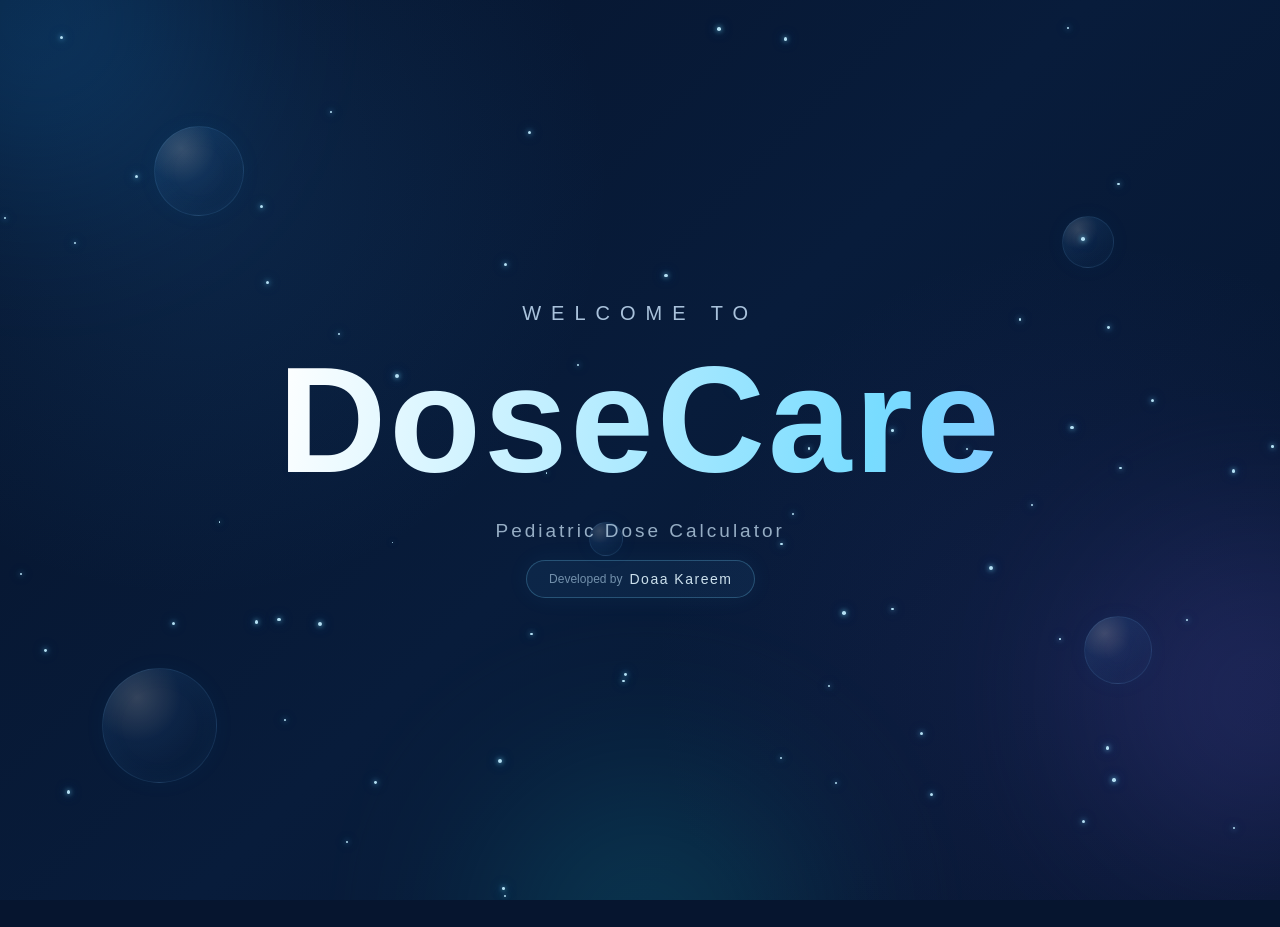
==== index.html @ b02b3890 "Update index.html" ====
<!DOCTYPE html>
<html lang="en">

<head>

    <meta charset="UTF-8">

    <meta
        name="viewport"
        content="width=device-width, initial-scale=1.0"
    >

    <title>DoseCare</title>

    <link
        rel="stylesheet"
        href="style.css"
    >

</head>


<body>


    <!-- =================================
         ANIMATED BACKGROUND
    ================================= -->

    <div class="background">

        <div class="glow glow-one"></div>
        <div class="glow glow-two"></div>
        <div class="glow glow-three"></div>

        <div class="bubble bubble-one"></div>
        <div class="bubble bubble-two"></div>
        <div class="bubble bubble-three"></div>
        <div class="bubble bubble-four"></div>
        <div class="bubble bubble-five"></div>

        <div id="particles"></div>

    </div>



    <!-- =================================
         WELCOME SCREEN
    ================================= -->

    <section
        id="welcome-screen"
        class="welcome-screen"
    >

        <div class="welcome-content">

            <span class="welcome-label">
                WELCOME TO
            </span>


            <h1 class="welcome-logo">
                Dose<span>Care</span>
            </h1>


            <p class="welcome-description">
                Pediatric Dose Calculator
            </p>


            <div class="developer-badge">

                <span class="developer-label">
                    Developed by
                </span>

                <strong>
                    Doaa Kareem
                </strong>

            </div>

        </div>

    </section>



    <!-- =================================
         MAIN APPLICATION
    ================================= -->

    <main
        id="home-screen"
        class="home-screen"
    >


        <!-- =================================
             TOP BAR
        ================================= -->

        <header class="top-bar">


            <!-- LOGO -->

            <div class="top-logo">

                <div class="mini-logo">
                    +
                </div>

                <span>
                    Dose<span>Care</span>
                </span>

            </div>



            <!-- USER AREA -->

            <div class="user-area">


                <div class="user-name">

                    <small>
                        Welcome
                    </small>

                    <strong id="user-name">
                        User
                    </strong>

                </div>



                <div class="profile">

                    <span id="profile-initials">
                        U
                    </span>

                </div>



                <!-- MENU BUTTON -->

                <button
                    id="menu-button"
                    class="menu-button"
                    type="button"
                    aria-label="Open menu"
                >

                    <span></span>
                    <span></span>
                    <span></span>

                </button>


            </div>

        </header>



        <!-- =================================
             MENU OVERLAY
        ================================= -->

        <div
            id="menu-overlay"
            class="menu-overlay"
        ></div>



        <!-- =================================
             SIDE MENU
        ================================= -->

        <aside
            id="side-menu"
            class="side-menu"
        >


            <!-- MENU HEADER -->

            <div class="menu-header">

                <div>

                    <small>
                        DOSECARE
                    </small>

                    <h2>
                        Menu
                    </h2>

                </div>


                <button
                    id="close-menu"
                    class="close-menu"
                    type="button"
                    aria-label="Close menu"
                >
                    ×
                </button>

            </div>



            <!-- MENU ITEMS -->

            <nav class="menu-list">


                <!-- HOME -->

                <button
                    class="menu-item active"
                    id="home-menu-button"
                    type="button"
                >

                    <span class="menu-icon">
                        ⌂
                    </span>

                    <span>
                        Home
                    </span>

                </button>



                <!-- DOSE CALCULATOR -->

                <button
                    class="menu-item"
                    id="calculator-menu-button"
                    type="button"
                >

                    <span class="menu-icon">
                        ✚
                    </span>

                    <span>
                        Dose Calculator
                    </span>

                </button>



                <!-- MEDICINES -->

                <button
                    class="menu-item"
                    id="medicines-menu-button"
                    type="button"
                >

                    <span class="menu-icon">
                        ◈
                    </span>

                    <span>
                        Medicines
                    </span>

                </button>



                <!-- FAVORITES -->

                <button
                    class="menu-item"
                    id="favorites-menu-button"
                    type="button"
                >

                    <span class="menu-icon">
                        ★
                    </span>

                    <span>
                        Favorites
                    </span>

                </button>



                <!-- HISTORY -->

                <button
                    class="menu-item"
                    id="history-menu-button"
                    type="button"
                >

                    <span class="menu-icon">
                        ◷
                    </span>

                    <span>
                        History
                    </span>

                </button>



                <!-- ASK / HELP -->

                <button
                    class="menu-item"
                    id="help-menu-button"
                    type="button"
                >

                    <span class="menu-icon">
                        ?
                    </span>

                    <span>
                        Ask / Help
                    </span>

                </button>



                <!-- REFERENCES -->

                <button
                    class="menu-item"
                    id="references-menu-button"
                    type="button"
                >

                    <span class="menu-icon">
                        ▤
                    </span>

                    <span>
                        References
                    </span>

                </button>



                <!-- SETTINGS -->

                <button
                    class="menu-item"
                    id="settings-menu-button"
                    type="button"
                >

                    <span class="menu-icon">
                        ⚙
                    </span>

                    <span>
                        Settings
                    </span>

                </button>


            </nav>



            <!-- =================================
                 APPEARANCE
            ================================= -->

            <div class="menu-bottom">

                <button
                    class="appearance-button"
                    id="appearance-button"
                    type="button"
                >

                    <span>
                        ☾
                    </span>

                    <span>
                        Dark Mode
                    </span>

                    <span class="toggle active">

                        <span></span>

                    </span>

                </button>

            </div>


        </aside>



        <!-- =================================
             DASHBOARD
        ================================= -->

        <section class="dashboard">


            <!-- =================================
                 DASHBOARD HEADING
            ================================= -->

            <div class="dashboard-heading">

                <span>
                    PEDIATRIC CARE
                </span>


                <h1>
                    Safe dosing starts
                    with accurate information.
                </h1>


                <p>
                    Calculate pediatric medication doses
                    using age, weight, and medicine
                    concentration.
                </p>

            </div>



            <!-- =================================
                 MAIN CALCULATOR CARD
            ================================= -->

            <div class="hero-card">


                <div class="hero-content">


                    <span class="hero-label">
                        DOSE CALCULATOR
                    </span>


                    <h2>
                        Calculate a pediatric dose
                        with confidence.
                    </h2>


                    <p>
                        Enter the child's information
                        and select the medicine to
                        calculate the appropriate dose.
                    </p>


                    <button
                        class="primary-button"
                        id="start-calculator"
                        type="button"
                    >

                        Start Dose Calculator

                        <span>
                            →
                        </span>

                    </button>


                </div>



                <div class="hero-symbol">
                    +
                </div>


            </div>



            <!-- =================================
                 QUICK ACCESS
            ================================= -->

            <div class="quick-grid">


                <!-- DOSE CALCULATOR -->

                <button
                    class="quick-card"
                    id="quick-calculator"
                    type="button"
                >

                    <div class="quick-icon">
                        ✚
                    </div>


                    <h3>
                        Dose Calculator
                    </h3>


                    <p>
                        Calculate pediatric doses
                        quickly and safely.
                    </p>

                </button>



                <!-- MEDICINES -->

                <button
                    class="quick-card"
                    id="quick-medicines"
                    type="button"
                >

                    <div class="quick-icon">
                        ◈
                    </div>


                    <h3>
                        Medicines
                    </h3>


                    <p>
                        Browse medicines,
                        concentrations and information.
                    </p>

                </button>



                <!-- HISTORY -->

                <button
                    class="quick-card"
                    id="quick-history"
                    type="button"
                >

                    <div class="quick-icon">
                        ◷
                    </div>


                    <h3>
                        Recent History
                    </h3>


                    <p>
                        Review your previous
                        calculations.
                    </p>

                </button>


            </div>


        </section>


    </main>



    <!-- =================================
         MAIN SCRIPT
    ================================= -->

    <script src="script.js"></script>


</body>

</html>
---- style.css ----
/* =========================================
   DoseCare
   Global Styles
========================================= */


* {
    margin: 0;
    padding: 0;
    box-sizing: border-box;
}


html,
body {
    width: 100%;
    min-height: 100%;
}


body {

    min-height: 100vh;

    overflow-x: hidden;

    font-family:
        "Segoe UI",
        Arial,
        sans-serif;

    color: #ffffff;

    background: #06152f;

}


/* =========================================
   ANIMATED BACKGROUND
========================================= */


.background {

    position: fixed;

    inset: 0;

    width: 100%;
    height: 100%;

    overflow: hidden;

    z-index: -1;

    background:

        radial-gradient(
            circle at 15% 20%,
            rgba(38, 119, 190, 0.16),
            transparent 32%
        ),

        radial-gradient(
            circle at 85% 75%,
            rgba(83, 71, 175, 0.12),
            transparent 34%
        ),

        linear-gradient(
            135deg,
            #06142c 0%,
            #081c3b 50%,
            #06152f 100%
        );

}


/* =========================================
   SOFT GLOWS
========================================= */


.glow {

    position: absolute;

    width: 320px;
    height: 320px;

    border-radius: 50%;

    filter: blur(90px);

    opacity: 0.22;

    pointer-events: none;

    animation:
        glowMove 16s ease-in-out infinite alternate;

}


.glow-one {

    top: -140px;
    left: -120px;

    background: #1686d9;

}


.glow-two {

    right: -140px;
    bottom: 5%;

    background: #6254c7;

    animation-delay: -5s;

}


.glow-three {

    left: 38%;
    bottom: -190px;

    background: #159eac;

    animation-delay: -9s;

}


@keyframes glowMove {

    0% {

        transform:
            translate3d(0, 0, 0)
            scale(1);

    }

    50% {

        transform:
            translate3d(35px, -25px, 0)
            scale(1.06);

    }

    100% {

        transform:
            translate3d(-25px, 30px, 0)
            scale(0.96);

    }

}


/* =========================================
   BUBBLES
========================================= */


.bubble {

    position: absolute;

    border-radius: 50%;

    pointer-events: none;

    background:

        radial-gradient(
            circle at 30% 25%,
            rgba(255,255,255,0.18),
            rgba(76,156,238,0.08) 38%,
            rgba(76,156,238,0.015) 72%
        );

    border:
        1px solid
        rgba(112,191,255,0.13);

    box-shadow:

        inset 0 0 25px
        rgba(92,186,255,0.06),

        0 0 25px
        rgba(54,143,220,0.04);

    animation:
        bubbleFloat 14s ease-in-out infinite;

}


.bubble-one {

    width: 90px;
    height: 90px;

    top: 14%;
    left: 12%;

}


.bubble-two {

    width: 52px;
    height: 52px;

    top: 24%;
    right: 13%;

    animation-delay: -3s;

}


.bubble-three {

    width: 115px;
    height: 115px;

    bottom: 13%;
    left: 8%;

    animation-delay: -6s;

}


.bubble-four {

    width: 68px;
    height: 68px;

    right: 10%;
    bottom: 24%;

    animation-delay: -9s;

}


.bubble-five {

    width: 34px;
    height: 34px;

    top: 58%;
    left: 46%;

    animation-delay: -12s;

}


@keyframes bubbleFloat {

    0% {

        transform:
            translate3d(0,0,0);

    }

    50% {

        transform:
            translate3d(16px,-22px,0);

    }

    100% {

        transform:
            translate3d(-10px,14px,0);

    }

}

/* =========================================
   STARS / PARTICLES
========================================= */

#particles {

    position: absolute;

    inset: 0;

    width: 100%;
    height: 100%;

    pointer-events: none;

    overflow: hidden;

    z-index: 2;

}


.particle {

    position: absolute;

    display: block;

    border-radius: 50%;

    background: rgba(190, 235, 255, 0.95);

    box-shadow:

        0 0 5px
        rgba(120, 220, 255, 0.95),

        0 0 12px
        rgba(80, 190, 255, 0.65),

        0 0 20px
        rgba(80, 170, 255, 0.25);

    animation:

        starFloat linear infinite,

        starTwinkle ease-in-out infinite alternate;

}


@keyframes starFloat {

    0% {

        transform:
            translate3d(0, 15px, 0);

    }

    50% {

        transform:
            translate3d(8px, -18px, 0);

    }

    100% {

        transform:
            translate3d(-6px, -40px, 0);

    }

}


@keyframes starTwinkle {

    0% {

        opacity: 0.15;

        transform:
            scale(0.65);

    }

    50% {

        opacity: 0.75;

        transform:
            scale(1);

    }

    100% {

        opacity: 1;

        transform:
            scale(1.25);

    }

}

/* =========================================
   WELCOME SCREEN
========================================= */


.welcome-screen {

    position: fixed;

    inset: 0;

    z-index: 100;

    display: flex;

    align-items: center;

    justify-content: center;

    text-align: center;

    transition:

        opacity 1s ease,

        visibility 1s ease;

}


.welcome-screen.hide {

    opacity: 0;

    visibility: hidden;

    pointer-events: none;

}


.welcome-content {

    display: flex;

    flex-direction: column;

    align-items: center;

    animation:
        welcomeAppear 2s ease forwards;

}


.welcome-label {

    font-size: 20px;

    letter-spacing: 10px;

    color:
        rgba(205,230,255,0.82);

}


.welcome-logo {

    margin-top: 20px;

    font-size:
        clamp(70px,13vw,150px);

    line-height: 1;

    letter-spacing: 3px;

    background:

        linear-gradient(
            100deg,
            #ffffff,
            #78dcff,
            #9c91ff,
            #ffffff
        );

    background-size: 250% auto;

    -webkit-background-clip: text;

    background-clip: text;

    color: transparent;

    animation:
        logoGradient 7s linear infinite;

}


.welcome-logo span {
    color: transparent;
}


.welcome-description {

    margin-top: 25px;

    font-size: 19px;

    letter-spacing: 3px;

    color:
        rgba(205,230,250,0.72);

}


.enter-button {

    margin-top: 45px;

    padding:
        15px 28px;

    border-radius: 40px;

    border:
        1px solid
        rgba(120,215,255,0.32);

    background:
        rgba(50,145,220,0.12);

    color: white;

    font-size: 15px;

    cursor: pointer;

    backdrop-filter:
        blur(12px);

    transition: 0.35s ease;

}


.enter-button span {

    margin-left: 10px;

}


.enter-button:hover {

    transform:
        translateY(-3px);

    background:
        rgba(70,170,240,0.22);

    box-shadow:
        0 0 30px
        rgba(60,180,255,0.16);

}


@keyframes welcomeAppear {

    from {

        opacity: 0;

        transform:
            translateY(20px)
            scale(0.97);

    }

    to {

        opacity: 1;

        transform:
            translateY(0)
            scale(1);

    }

}


@keyframes logoGradient {

    from {
        background-position: 0% center;
    }

    to {
        background-position: 250% center;
    }

}


/* =========================================
   HOME
========================================= */


.home-screen {

    min-height: 100vh;

    padding: 25px;

    opacity: 0;

    visibility: hidden;

    transform:
        translateY(15px);

    transition:

        opacity 1s ease,

        visibility 1s ease,

        transform 1s ease;

}


.home-screen.show {

    opacity: 1;

    visibility: visible;

    transform:
        translateY(0);

}


/* =========================================
   TOP BAR
========================================= */


.top-bar {

    width: 100%;

    display: flex;

    align-items: center;

    justify-content: space-between;

    padding:
        8px 5px 30px;

}


.top-logo {

    display: flex;

    align-items: center;

    gap: 12px;

    font-size: 25px;

    font-weight: 600;

}


.top-logo > span > span {

    color: #68d9ff;

}


.mini-logo {

    width: 42px;
    height: 42px;

    display: flex;

    align-items: center;

    justify-content: center;

    border-radius: 13px;

    color: #75ddff;

    font-size: 25px;

    background:
        rgba(60,160,230,0.12);

    border:
        1px solid
        rgba(120,220,255,0.2);

}


.user-area {

    display: flex;

    align-items: center;

    gap: 14px;

}


.user-name {

    display: flex;

    flex-direction: column;

    text-align: right;

}


.user-name small {

    font-size: 11px;

    color:
        rgba(210,230,250,0.55);

}


.user-name strong {

    margin-top: 3px;

    font-size: 14px;

}


.profile {

    width: 46px;
    height: 46px;

    display: flex;

    align-items: center;

    justify-content: center;

    border-radius: 50%;

    background:
        rgba(70,160,240,0.16);

    border:
        1px solid
        rgba(120,220,255,0.25);

    font-weight: 600;

}


/* =========================================
   MENU BUTTON
========================================= */


.menu-button {

    width: 46px;
    height: 46px;

    display: flex;

    flex-direction: column;

    align-items: center;

    justify-content: center;

    gap: 5px;

    border: none;

    border-radius: 14px;

    background:
        rgba(255,255,255,0.055);

    border:
        1px solid
        rgba(140,210,255,0.13);

    cursor: pointer;

    transition: 0.3s ease;

}


.menu-button span {

    width: 19px;
    height: 2px;

    border-radius: 10px;

    background:
        rgba(230,245,255,0.9);

}


.menu-button:hover {

    background:
        rgba(80,170,240,0.13);

    transform:
        translateY(-2px);

}


/* =========================================
   MENU OVERLAY
========================================= */


.menu-overlay {

    position: fixed;

    inset: 0;

    z-index: 40;

    background:
        rgba(0,10,25,0.38);

    backdrop-filter:
        blur(3px);

    opacity: 0;

    visibility: hidden;

    transition:
        0.35s ease;

}


.menu-overlay.open {

    opacity: 1;

    visibility: visible;

}


/* =========================================
   SIDE MENU
========================================= */


.side-menu {

    position: fixed;

    top: 20px;

    right: 20px;

    z-index: 50;

    width: 310px;

    max-height:
        calc(100vh - 40px);

    overflow-y: auto;

    padding: 25px;

    border-radius: 27px;

    background:
        rgba(8,25,55,0.88);

    border:
        1px solid
        rgba(130,205,255,0.18);

    backdrop-filter:
        blur(25px);

    box-shadow:
        0 25px 70px
        rgba(0,0,0,0.35);

    transform:
        translateX(30px)
        scale(0.97);

    opacity: 0;

    visibility: hidden;

    transition:
        0.4s ease;

}


.side-menu.open {

    transform:
        translateX(0)
        scale(1);

    opacity: 1;

    visibility: visible;

}


/* =========================================
   MENU HEADER
========================================= */


.menu-header {

    display: flex;

    align-items: flex-start;

    justify-content: space-between;

    padding-bottom: 20px;

    border-bottom:
        1px solid
        rgba(150,210,255,0.09);

}


.menu-header small {

    color: #70d9ff;

    font-size: 10px;

    letter-spacing: 3px;

}


.menu-header h2 {

    margin-top: 6px;

    font-size: 25px;

}


.close-menu {

    width: 36px;
    height: 36px;

    border: none;

    border-radius: 11px;

    background:
        rgba(255,255,255,0.05);

    color: white;

    font-size: 25px;

    cursor: pointer;

}


/* =========================================
   MENU ITEMS
========================================= */


.menu-list {

    display: flex;

    flex-direction: column;

    gap: 7px;

    margin-top: 20px;

}


.menu-item {

    width: 100%;

    display: flex;

    align-items: center;

    gap: 14px;

    padding:
        13px 14px;

    border: 1px solid transparent;

    border-radius: 14px;

    background: transparent;

    color:
        rgba(225,240,255,0.78);

    text-align: left;

    font-size: 14px;

    cursor: pointer;

    transition:
        0.25s ease;

}


.menu-item:hover,
.menu-item.active {

    color: white;

    background:
        rgba(65,165,235,0.12);

    border-color:
        rgba(100,205,255,0.12);

    transform:
        translateX(-3px);

}


.menu-icon {

    width: 28px;
    height: 28px;

    display: flex;

    align-items: center;

    justify-content: center;

    border-radius: 9px;

    color: #75dcff;

    background:
        rgba(80,170,240,0.08);

}


/* =========================================
   MENU BOTTOM
========================================= */


.menu-bottom {

    margin-top: 20px;

    padding-top: 20px;

    border-top:
        1px solid
        rgba(150,210,255,0.09);

}


.appearance-button {

    width: 100%;

    display: flex;

    align-items: center;

    gap: 12px;

    padding: 13px;

    border: none;

    border-radius: 14px;

    background:
        rgba(255,255,255,0.045);

    color:
        rgba(230,242,255,0.82);

    cursor: pointer;

}


.toggle {

    width: 36px;
    height: 20px;

    margin-left: auto;

    padding: 3px;

    border-radius: 20px;

    background:
        rgba(80,170,240,0.35);

}


.toggle span {

    display: block;

    width: 14px;
    height: 14px;

    border-radius: 50%;

    margin-left: 15px;

    background: white;

}


/* =========================================
   DASHBOARD
========================================= */


.dashboard {

    width: 100%;

    max-width: 1250px;

    margin:
        25px auto 0;

}


.dashboard-heading {

    max-width: 850px;

    margin-bottom: 28px;

}


.dashboard-heading > span {

    font-size: 11px;

    letter-spacing: 4px;

    color: #6ed9ff;

}


.dashboard-heading h1 {

    margin-top: 10px;

    font-size:
        clamp(32px,5vw,58px);

    line-height: 1.08;

}


.dashboard-heading p {

    max-width: 650px;

    margin-top: 18px;

    color:
        rgba(215,233,250,0.62);

    line-height: 1.7;

}


/* =========================================
   HERO CARD
========================================= */


.hero-card {

    min-height: 270px;

    display: flex;

    align-items: center;

    justify-content: space-between;

    padding: 42px;

    border-radius: 30px;

    overflow: hidden;

    position: relative;

    background:
        linear-gradient(
            135deg,
            rgba(47,140,210,0.16),
            rgba(80,70,170,0.10)
        );

    border:
        1px solid
        rgba(140,215,255,0.17);

    backdrop-filter:
        blur(18px);

}


.hero-label {

    font-size: 11px;

    letter-spacing: 3px;

    color: #75d9ff;

}


.hero-card h2 {

    max-width: 700px;

    margin-top: 13px;

    font-size:
        clamp(27px,4vw,45px);

    line-height: 1.15;

}


.hero-card p {

    max-width: 650px;

    margin-top: 17px;

    color:
        rgba(220,237,250,0.66);

    line-height: 1.7;

}


.hero-symbol {

    width: 135px;
    height: 135px;

    flex-shrink: 0;

    display: flex;

    align-items: center;

    justify-content: center;

    border-radius: 50%;

    font-size: 75px;

    color: #7bdfff;

    background:
        rgba(80,170,240,0.07);

    border:
        1px solid
        rgba(120,220,255,0.2);

    box-shadow:
        0 0 50px
        rgba(60,190,255,0.08);

}


/* =========================================
   PRIMARY BUTTON
========================================= */


.primary-button {

    margin-top: 23px;

    padding:
        14px 22px;

    border: none;

    border-radius: 14px;

    background:
        linear-gradient(
            135deg,
            #279bd5,
            #4d75d8
        );

    color: white;

    font-size: 14px;

    cursor: pointer;

    transition: 0.3s ease;

}


.primary-button span {

    margin-left: 8px;

}


.primary-button:hover {

    transform:
        translateY(-3px);

    box-shadow:
        0 12px 30px
        rgba(40,150,230,0.25);

}


/* =========================================
   QUICK CARDS
========================================= */


.quick-grid {

    display: grid;

    grid-template-columns:
        repeat(3,1fr);

    gap: 20px;

    margin-top: 20px;

}


.quick-card {

    padding: 27px;

    min-height: 175px;

    border-radius: 23px;

    background:
        rgba(255,255,255,0.045);

    border:
        1px solid
        rgba(150,210,255,0.12);

    backdrop-filter:
        blur(14px);

    transition:
        0.3s ease;

}


.quick-card:hover {

    transform:
        translateY(-6px);

    background:
        rgba(70,170,240,0.09);

}


.quick-icon {

    width: 44px;
    height: 44px;

    display: flex;

    align-items: center;

    justify-content: center;

    border-radius: 13px;

    margin-bottom: 18px;

    color: #78ddff;

    background:
        rgba(70,170,240,0.09);

    border:
        1px solid
        rgba(110,210,255,0.13);

}


.quick-card h3 {

    font-size: 19px;

}


.quick-card p {

    margin-top: 9px;

    color:
        rgba(220,235,255,0.58);

    line-height: 1.55;

    font-size: 13px;

}


/* =========================================
   MOBILE
========================================= */


@media (max-width: 700px) {

    .home-screen {

        padding: 16px;

    }


    .top-bar {

        padding-bottom: 25px;

    }


    .user-name {

        display: none;

    }


    .dashboard {

        margin-top: 15px;

    }


    .hero-card {

        padding: 27px;

    }


    .hero-symbol {

        display: none;

    }


    .quick-grid {

        grid-template-columns: 1fr;

    }


    .side-menu {

        top: 12px;

        right: 12px;

        left: 12px;

        width: auto;

        max-height:
            calc(100vh - 24px);

    }


    .welcome-label {

        font-size: 15px;

        letter-spacing: 6px;

    }


    .welcome-logo {

        font-size: 68px;

    }


    .welcome-description {

        font-size: 15px;

        letter-spacing: 2px;

    }

}


/* =========================================
   REDUCED MOTION
========================================= */


@media (prefers-reduced-motion: reduce) {

    .glow,
    .bubble,
    .particle {

        animation: none;

    }

}
.developer-badge {

    margin-top: 18px;

    padding: 10px 22px;

    display: flex;

    align-items: center;

    gap: 7px;

    border-radius: 30px;

    border: 1px solid
        rgba(120, 215, 255, 0.25);

    background:
        rgba(70, 160, 230, 0.08);

    backdrop-filter:
        blur(12px);

    box-shadow:
        0 0 25px
        rgba(60, 180, 255, 0.06);

    animation:
        developerGlow 4s ease-in-out infinite;

}


.developer-label {

    font-size: 12px;

    color:
        rgba(190, 220, 245, 0.58);

}


.developer-badge strong {

    font-size: 14px;

    letter-spacing: 1.5px;

    color:
        rgba(225, 245, 255, 0.9);

    font-weight: 500;

}


@keyframes developerGlow {

    0%,
    100% {

        box-shadow:
            0 0 20px
            rgba(60, 180, 255, 0.04);

        border-color:
            rgba(120, 215, 255, 0.20);

    }

    50% {

        box-shadow:
            0 0 30px
            rgba(60, 180, 255, 0.10);

        border-color:
            rgba(120, 215, 255, 0.35);

    }

}
/* =========================================
   FAVORITES PAGE
========================================= */

.favorites-page {

    width: 100%;

    max-width: 1100px;

    min-height: 100vh;

    margin: 0 auto;

    padding: 30px 25px 60px;

}


/* =========================================
   PAGE HEADER
========================================= */

.page-header {

    display: flex;

    align-items: center;

    gap: 18px;

    padding-bottom: 30px;

}


.back-button {

    width: 48px;
    height: 48px;

    display: flex;

    align-items: center;

    justify-content: center;

    border: 1px solid
        rgba(140,215,255,0.16);

    border-radius: 15px;

    background:
        rgba(255,255,255,0.055);

    color: white;

    font-size: 23px;

    cursor: pointer;

    transition: 0.3s ease;

}


.back-button:hover {

    transform:
        translateX(4px);

    background:
        rgba(70,170,240,0.12);

    border-color:
        rgba(120,220,255,0.28);

}


.page-label {

    font-size: 10px;

    letter-spacing: 4px;

    color: #70d9ff;

}


.page-header h1 {

    margin-top: 5px;

    font-size: 34px;

}


/* =========================================
   PAGE INTRO
========================================= */

.page-intro {

    margin-top: 15px;

    margin-bottom: 30px;

}


.page-intro h2 {

    font-size: 25px;

    font-weight: 600;

}


.page-intro p {

    margin-top: 8px;

    color:
        rgba(215,233,250,0.58);

    font-size: 14px;

}


/* =========================================
   FAVORITES CONTAINER
========================================= */

.favorites-container {

    display: grid;

    grid-template-columns:
        repeat(2, minmax(0, 1fr));

    gap: 16px;

}


/* =========================================
   FAVORITE CARD
========================================= */

.favorite-card {

    display: flex;

    align-items: center;

    gap: 16px;

    min-height: 105px;

    padding: 20px;

    border-radius: 21px;

    background:
        rgba(255,255,255,0.045);

    border:
        1px solid
        rgba(150,210,255,0.12);

    backdrop-filter:
        blur(16px);

    transition:
        0.3s ease;

}


.favorite-card:hover {

    transform:
        translateY(-4px);

    background:
        rgba(70,170,240,0.08);

    border-color:
        rgba(120,215,255,0.2);

    box-shadow:
        0 15px 35px
        rgba(0,0,0,0.14);

}


/* =========================================
   MEDICINE ICON
========================================= */

.favorite-medicine-icon {

    width: 52px;
    height: 52px;

    flex-shrink: 0;

    display: flex;

    align-items: center;

    justify-content: center;

    border-radius: 16px;

    font-size: 25px;

    background:
        rgba(70,170,240,0.09);

    border:
        1px solid
        rgba(110,210,255,0.14);

}


/* =========================================
   MEDICINE INFO
========================================= */

.favorite-medicine-info {

    min-width: 0;

    flex: 1;

}


.favorite-medicine-info h3 {

    font-size: 17px;

    font-weight: 600;

    white-space: nowrap;

    overflow: hidden;

    text-overflow: ellipsis;

}


.favorite-medicine-info p {

    margin-top: 6px;

    color:
        rgba(210,230,250,0.52);

    font-size: 12px;

}


/* =========================================
   REMOVE FAVORITE
========================================= */

.remove-favorite {

    width: 40px;
    height: 40px;

    flex-shrink: 0;

    display: flex;

    align-items: center;

    justify-content: center;

    border: none;

    border-radius: 12px;

    background:
        rgba(255,255,255,0.045);

    color: #72dcff;

    font-size: 19px;

    cursor: pointer;

    transition: 0.3s ease;

}


.remove-favorite:hover {

    transform:
        scale(1.08);

    background:
        rgba(100,190,240,0.12);

}


/* =========================================
   EMPTY FAVORITES
========================================= */

.empty-favorites {

    min-height: 330px;

    display: none;

    flex-direction: column;

    align-items: center;

    justify-content: center;

    text-align: center;

    padding: 40px 20px;

    border-radius: 26px;

    background:
        rgba(255,255,255,0.035);

    border:
        1px dashed
        rgba(130,205,255,0.16);

    backdrop-filter:
        blur(14px);

}


.empty-icon {

    width: 70px;
    height: 70px;

    display: flex;

    align-items: center;

    justify-content: center;

    margin-bottom: 20px;

    border-radius: 22px;

    color: #73dcff;

    font-size: 32px;

    background:
        rgba(70,170,240,0.08);

    border:
        1px solid
        rgba(110,210,255,0.14);

}


.empty-favorites h2 {

    font-size: 23px;

}


.empty-favorites p {

    max-width: 390px;

    margin-top: 9px;

    color:
        rgba(215,233,250,0.55);

    line-height: 1.6;

    font-size: 13px;

}


/* =========================================
   EMPTY STATE BUTTON
========================================= */

.empty-favorites .primary-button {

    margin-top: 23px;

}


/* =========================================
   MOBILE
========================================= */

@media (max-width: 700px) {

    .favorites-page {

        padding:
            20px 16px 45px;

    }


    .page-header {

        gap: 13px;

    }


    .back-button {

        width: 44px;
        height: 44px;

    }


    .page-header h1 {

        font-size: 28px;

    }


    .page-intro h2 {

        font-size: 21px;

    }


    .favorites-container {

        grid-template-columns: 1fr;

    }


    .favorite-card {

        padding: 17px;

    }

}
/* =========================================
   HISTORY PAGE
========================================= */

.history-page {

    width: 100%;

    max-width: 1100px;

    min-height: 100vh;

    margin: 0 auto;

    padding: 30px 25px 60px;

}


/* =========================================
   HISTORY INTRO
========================================= */

.history-page .page-intro {

    display: flex;

    align-items: center;

    justify-content: space-between;

    gap: 20px;

}


/* =========================================
   CLEAR HISTORY
========================================= */

.clear-history-button {

    padding: 11px 16px;

    border: 1px solid
        rgba(255,120,140,0.16);

    border-radius: 12px;

    background:
        rgba(255,90,110,0.06);

    color:
        rgba(255,190,200,0.78);

    font-size: 12px;

    cursor: pointer;

    transition: 0.3s ease;

}


.clear-history-button:hover {

    background:
        rgba(255,90,110,0.11);

    border-color:
        rgba(255,120,140,0.25);

}


/* =========================================
   HISTORY CONTAINER
========================================= */

.history-container {

    display: flex;

    flex-direction: column;

    gap: 13px;

}


/* =========================================
   HISTORY CARD
========================================= */

.history-card {

    display: flex;

    align-items: center;

    gap: 17px;

    padding: 19px;

    border-radius: 20px;

    background:
        rgba(255,255,255,0.045);

    border:
        1px solid
        rgba(150,210,255,0.12);

    backdrop-filter:
        blur(16px);

    transition: 0.3s ease;

}


.history-card:hover {

    transform:
        translateY(-3px);

    background:
        rgba(70,170,240,0.07);

    border-color:
        rgba(120,215,255,0.2);

}


/* =========================================
   HISTORY ICON
========================================= */

.history-icon {

    width: 52px;
    height: 52px;

    flex-shrink: 0;

    display: flex;

    align-items: center;

    justify-content: center;

    border-radius: 16px;

    font-size: 23px;

    background:
        rgba(70,170,240,0.09);

    border:
        1px solid
        rgba(110,210,255,0.14);

}


/* =========================================
   HISTORY INFO
========================================= */

.history-info {

    flex: 1;

    min-width: 0;

}


.history-title-row {

    display: flex;

    align-items: center;

    justify-content: space-between;

    gap: 15px;

}


.history-title-row h3 {

    font-size: 17px;

    font-weight: 600;

}


.history-date {

    flex-shrink: 0;

    color:
        rgba(205,225,245,0.42);

    font-size: 10px;

}


/* =========================================
   HISTORY DETAILS
========================================= */

.history-details {

    display: flex;

    flex-wrap: wrap;

    gap: 7px;

    margin-top: 9px;

}


.history-details span {

    padding: 5px 8px;

    border-radius: 8px;

    background:
        rgba(255,255,255,0.035);

    color:
        rgba(215,235,250,0.55);

    font-size: 10px;

}


/* =========================================
   HISTORY RESULT
========================================= */

.history-result {

    display: flex;

    align-items: center;

    gap: 9px;

    margin-top: 10px;

}


.history-result small {

    color:
        rgba(205,230,250,0.42);

    font-size: 10px;

}


.history-result strong {

    color: #75dcff;

    font-size: 15px;

}


/* =========================================
   DELETE BUTTON
========================================= */

.delete-history {

    width: 38px;
    height: 38px;

    flex-shrink: 0;

    display: flex;

    align-items: center;

    justify-content: center;

    border: none;

    border-radius: 11px;

    background:
        rgba(255,255,255,0.04);

    color:
        rgba(220,235,250,0.45);

    font-size: 21px;

    cursor: pointer;

    transition: 0.3s ease;

}


.delete-history:hover {

    background:
        rgba(255,90,110,0.1);

    color:
        rgba(255,170,185,0.9);

}


/* =========================================
   EMPTY HISTORY
========================================= */

.empty-history {

    min-height: 330px;

    display: none;

    flex-direction: column;

    align-items: center;

    justify-content: center;

    text-align: center;

    padding: 40px 20px;

    border-radius: 26px;

    background:
        rgba(255,255,255,0.035);

    border:
        1px dashed
        rgba(130,205,255,0.16);

    backdrop-filter:
        blur(14px);

}


.empty-history-icon {

    width: 70px;
    height: 70px;

    display: flex;

    align-items: center;

    justify-content: center;

    margin-bottom: 20px;

    border-radius: 22px;

    color: #73dcff;

    font-size: 31px;

    background:
        rgba(70,170,240,0.08);

    border:
        1px solid
        rgba(110,210,255,0.14);

}


.empty-history h2 {

    font-size: 23px;

}


.empty-history p {

    max-width: 390px;

    margin-top: 9px;

    color:
        rgba(215,233,250,0.55);

    line-height: 1.6;

    font-size: 13px;

}


.empty-history .primary-button {

    margin-top: 23px;

}


/* =========================================
   MOBILE
========================================= */

@media (max-width: 700px) {

    .history-page {

        padding:
            20px 16px 45px;

    }


    .history-page .page-intro {

        align-items: flex-start;

        flex-direction: column;

    }


    .history-title-row {

        align-items: flex-start;

        flex-direction: column;

        gap: 5px;

    }


    .history-date {

        font-size: 9px;

    }


    .history-card {

        align-items: flex-start;

    }

}
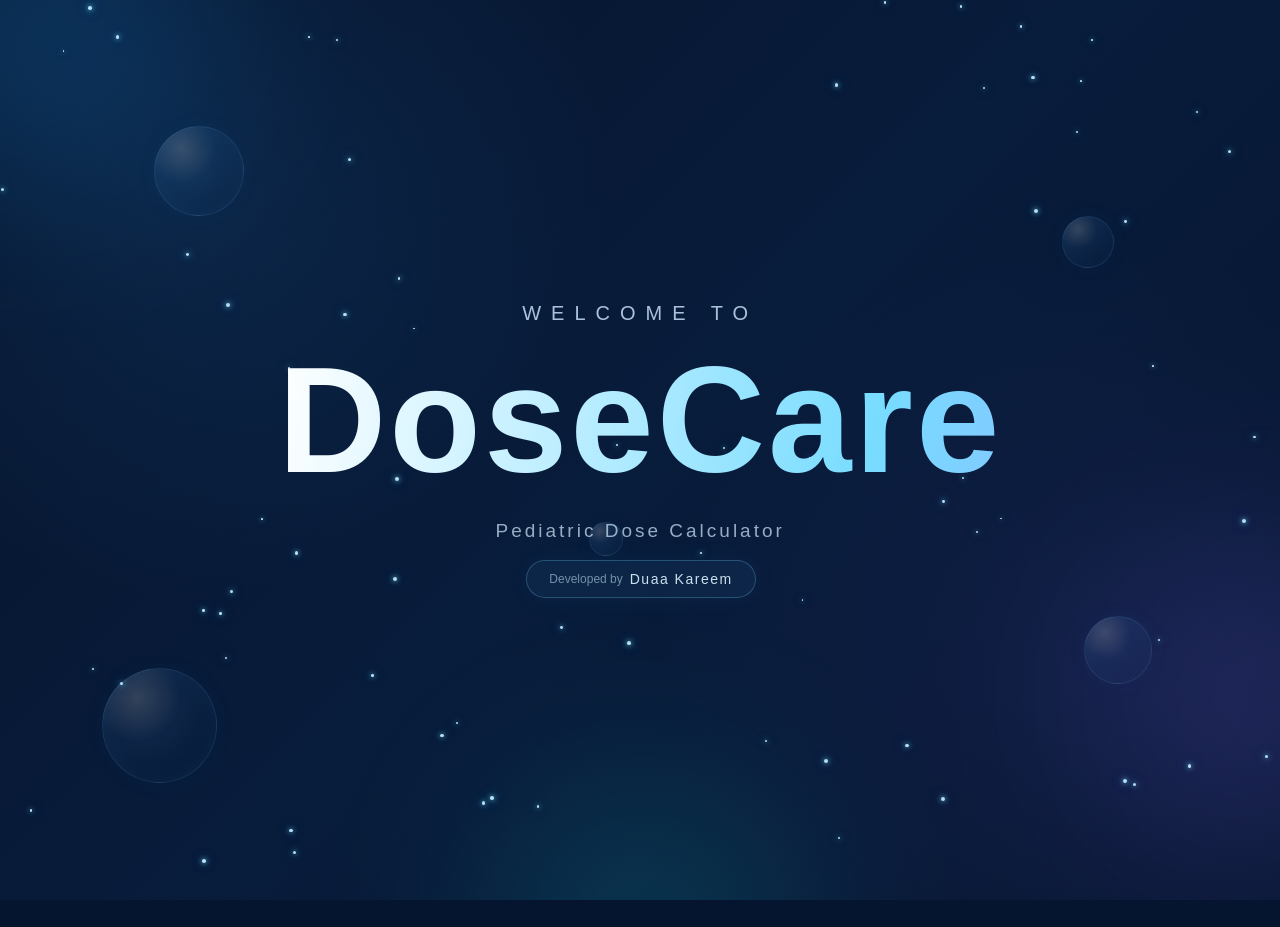
==== commit 2f5dbb4b: "Update index.html" ====
--- a/index.html
+++ b/index.html
@@ -78,7 +78,7 @@
                 </span>
 
                 <strong>
-                    Doaa Kareem
+                    Duaa Kareem
                 </strong>
 
             </div>
--- a/style.css
+++ b/style.css
@@ -2,7 +2,6 @@
    DoseCare
    Global Styles
 ========================================= */
-
 
 * {
     margin: 0;
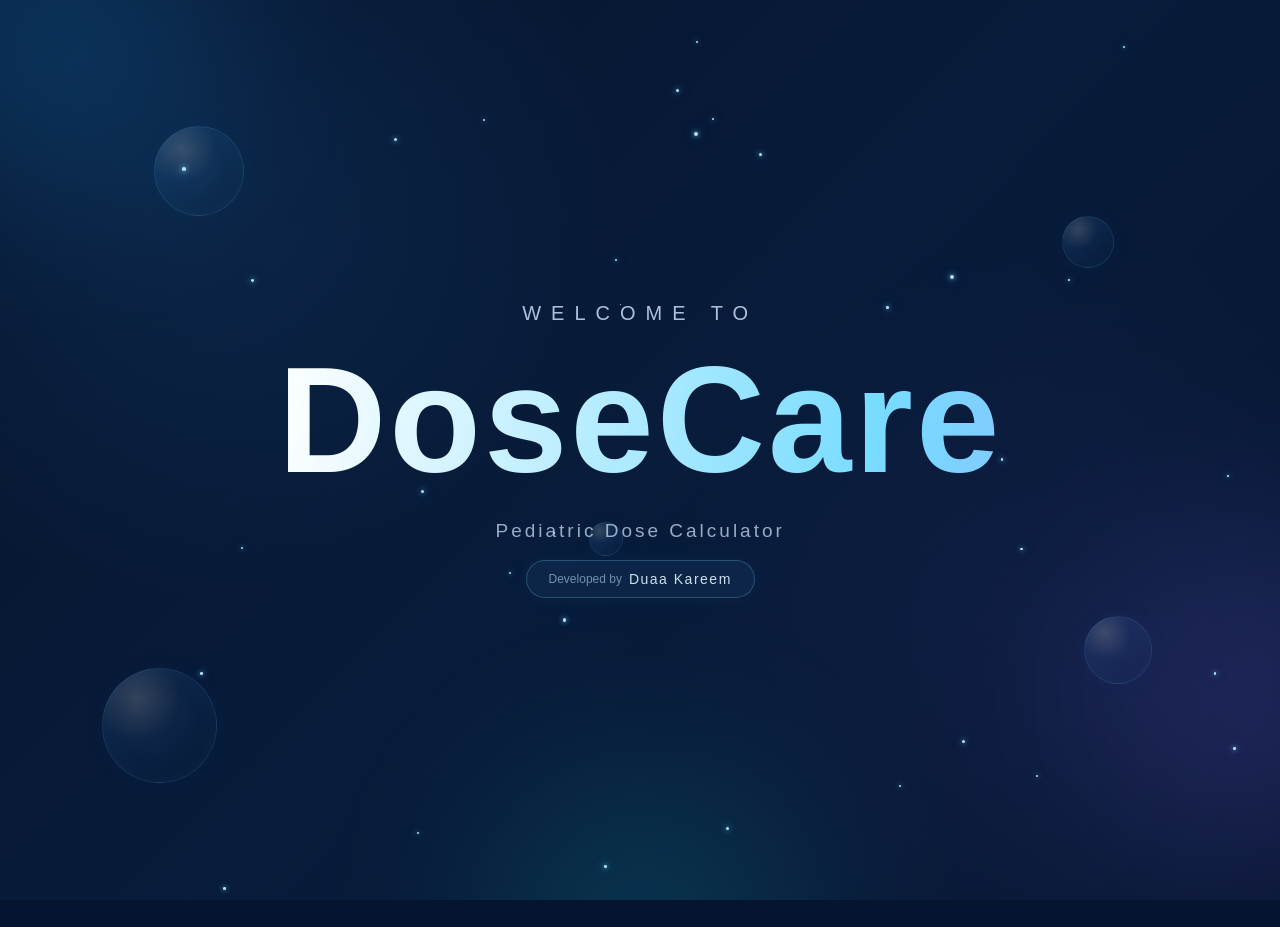
==== commit b7e32a85: "Update index.html" ====
--- a/index.html
+++ b/index.html
@@ -617,7 +617,8 @@
     <!-- =================================
          MAIN SCRIPT
     ================================= -->
-
+<script src="theme.js"></script>
+<script src="app.js"></script>
     <script src="script.js"></script>
 
 
--- a/style.css
+++ b/style.css
@@ -2663,3 +2663,512 @@
     }
 
 }
+/* =========================================
+   LIGHT MODE
+========================================= */
+
+body.light-mode {
+
+    color: #17324d;
+
+    background: #eef7fc;
+
+}
+
+
+/* =========================================
+   LIGHT MODE BACKGROUND
+========================================= */
+
+body.light-mode .background {
+
+    background:
+
+        radial-gradient(
+            circle at 15% 20%,
+            rgba(38, 150, 220, 0.14),
+            transparent 32%
+        ),
+
+        radial-gradient(
+            circle at 85% 75%,
+            rgba(110, 100, 210, 0.10),
+            transparent 34%
+        ),
+
+        linear-gradient(
+            135deg,
+            #f4fbff 0%,
+            #eaf6fc 50%,
+            #f2f9fd 100%
+        );
+
+}
+
+
+/* =========================================
+   LIGHT MODE GLOWS
+========================================= */
+
+body.light-mode .glow {
+
+    opacity: 0.16;
+
+}
+
+
+/* =========================================
+   LIGHT MODE BUBBLES
+========================================= */
+
+body.light-mode .bubble {
+
+    background:
+
+        radial-gradient(
+            circle at 30% 25%,
+            rgba(255,255,255,0.85),
+            rgba(76,156,238,0.10) 38%,
+            rgba(76,156,238,0.02) 72%
+        );
+
+    border-color:
+        rgba(70,160,220,0.15);
+
+    box-shadow:
+
+        inset 0 0 25px
+        rgba(92,186,255,0.08),
+
+        0 0 25px
+        rgba(54,143,220,0.05);
+
+}
+
+
+/* =========================================
+   LIGHT MODE STARS
+========================================= */
+
+body.light-mode .particle {
+
+    background:
+        rgba(50,150,210,0.55);
+
+    box-shadow:
+
+        0 0 5px
+        rgba(70,170,220,0.45),
+
+        0 0 12px
+        rgba(80,190,255,0.25);
+
+}
+
+
+/* =========================================
+   LIGHT MODE HOME
+========================================= */
+
+body.light-mode .top-logo {
+
+    color: #17324d;
+
+}
+
+
+body.light-mode .top-logo > span > span {
+
+    color: #168fc4;
+
+}
+
+
+body.light-mode .user-name small {
+
+    color:
+        rgba(35,70,95,0.55);
+
+}
+
+
+body.light-mode .user-name strong {
+
+    color: #17324d;
+
+}
+
+
+body.light-mode .profile {
+
+    background:
+        rgba(50,160,220,0.10);
+
+    border-color:
+        rgba(50,150,210,0.20);
+
+    color: #24516d;
+
+}
+
+
+/* =========================================
+   LIGHT MODE MENU BUTTON
+========================================= */
+
+body.light-mode .menu-button {
+
+    background:
+        rgba(255,255,255,0.65);
+
+    border-color:
+        rgba(50,140,200,0.16);
+
+}
+
+
+body.light-mode .menu-button span {
+
+    background:
+        rgba(30,70,95,0.8);
+
+}
+
+
+/* =========================================
+   LIGHT MODE SIDE MENU
+========================================= */
+
+body.light-mode .side-menu {
+
+    background:
+        rgba(245,252,255,0.92);
+
+    border-color:
+        rgba(70,160,215,0.18);
+
+    box-shadow:
+        0 25px 70px
+        rgba(30,90,120,0.16);
+
+}
+
+
+body.light-mode .menu-header {
+
+    border-bottom-color:
+        rgba(50,130,180,0.10);
+
+}
+
+
+body.light-mode .menu-header h2 {
+
+    color: #17324d;
+
+}
+
+
+body.light-mode .close-menu {
+
+    background:
+        rgba(30,100,140,0.06);
+
+    color: #214860;
+
+}
+
+
+body.light-mode .menu-item {
+
+    color:
+        rgba(30,65,90,0.70);
+
+}
+
+
+body.light-mode .menu-item:hover,
+body.light-mode .menu-item.active {
+
+    color: #17324d;
+
+    background:
+        rgba(60,165,220,0.10);
+
+    border-color:
+        rgba(70,165,220,0.15);
+
+}
+
+
+body.light-mode .menu-bottom {
+
+    border-top-color:
+        rgba(50,130,180,0.10);
+
+}
+
+
+body.light-mode .appearance-button {
+
+    background:
+        rgba(30,120,170,0.055);
+
+    color:
+        rgba(30,65,90,0.78);
+
+}
+
+
+/* =========================================
+   LIGHT MODE DASHBOARD
+========================================= */
+
+body.light-mode .dashboard-heading h1,
+body.light-mode .hero-card h2,
+body.light-mode .quick-card h3 {
+
+    color: #17324d;
+
+}
+
+
+body.light-mode .dashboard-heading p,
+body.light-mode .hero-card p,
+body.light-mode .quick-card p {
+
+    color:
+        rgba(35,70,95,0.62);
+
+}
+
+
+/* =========================================
+   LIGHT MODE HERO
+========================================= */
+
+body.light-mode .hero-card {
+
+    background:
+        linear-gradient(
+            135deg,
+            rgba(65,170,225,0.12),
+            rgba(100,90,190,0.07)
+        );
+
+    border-color:
+        rgba(70,160,215,0.18);
+
+}
+
+
+body.light-mode .hero-symbol {
+
+    background:
+        rgba(70,170,230,0.07);
+
+    border-color:
+        rgba(70,160,215,0.18);
+
+}
+
+
+/* =========================================
+   LIGHT MODE QUICK CARDS
+========================================= */
+
+body.light-mode .quick-card {
+
+    background:
+        rgba(255,255,255,0.58);
+
+    border-color:
+        rgba(70,150,205,0.14);
+
+}
+
+
+body.light-mode .quick-card:hover {
+
+    background:
+        rgba(70,170,230,0.10);
+
+}
+
+
+/* =========================================
+   LIGHT MODE BUTTONS
+========================================= */
+
+body.light-mode .primary-button {
+
+    color: white;
+
+}
+
+
+/* =========================================
+   LIGHT MODE OVERLAY
+========================================= */
+
+body.light-mode .menu-overlay {
+
+    background:
+        rgba(30,70,95,0.18);
+
+}
+
+
+/* =========================================
+   LIGHT MODE PAGE HEADERS
+========================================= */
+
+body.light-mode .page-header h1,
+body.light-mode .page-intro h2 {
+
+    color: #17324d;
+
+}
+
+
+body.light-mode .page-intro p {
+
+    color:
+        rgba(35,70,95,0.58);
+
+}
+
+
+body.light-mode .back-button {
+
+    background:
+        rgba(255,255,255,0.65);
+
+    color: #17324d;
+
+    border-color:
+        rgba(70,160,215,0.18);
+
+}
+
+
+/* =========================================
+   LIGHT MODE FAVORITES
+========================================= */
+
+body.light-mode .favorite-card {
+
+    background:
+        rgba(255,255,255,0.58);
+
+    border-color:
+        rgba(70,150,205,0.14);
+
+}
+
+
+body.light-mode .favorite-medicine-info h3 {
+
+    color: #17324d;
+
+}
+
+
+body.light-mode .favorite-medicine-info p {
+
+    color:
+        rgba(35,70,95,0.52);
+
+}
+
+
+body.light-mode .remove-favorite {
+
+    background:
+        rgba(30,120,170,0.05);
+
+    color: #168fc4;
+
+}
+
+
+/* =========================================
+   LIGHT MODE HISTORY
+========================================= */
+
+body.light-mode .history-card {
+
+    background:
+        rgba(255,255,255,0.58);
+
+    border-color:
+        rgba(70,150,205,0.14);
+
+}
+
+
+body.light-mode .history-title-row h3 {
+
+    color: #17324d;
+
+}
+
+
+body.light-mode .history-date {
+
+    color:
+        rgba(35,70,95,0.42);
+
+}
+
+
+body.light-mode .history-details span {
+
+    background:
+        rgba(30,120,170,0.045);
+
+    color:
+        rgba(35,70,95,0.58);
+
+}
+
+
+body.light-mode .history-result small {
+
+    color:
+        rgba(35,70,95,0.42);
+
+}
+
+
+/* =========================================
+   LIGHT MODE EMPTY STATES
+========================================= */
+
+body.light-mode .empty-favorites,
+body.light-mode .empty-history {
+
+    background:
+        rgba(255,255,255,0.45);
+
+    border-color:
+        rgba(70,160,215,0.18);
+
+}
+
+
+body.light-mode .empty-favorites h2,
+body.light-mode .empty-history h2 {
+
+    color: #17324d;
+
+}
+
+
+body.light-mode .empty-favorites p,
+body.light-mode .empty-history p {
+
+    color:
+        rgba(35,70,95,0.55);
+
+}
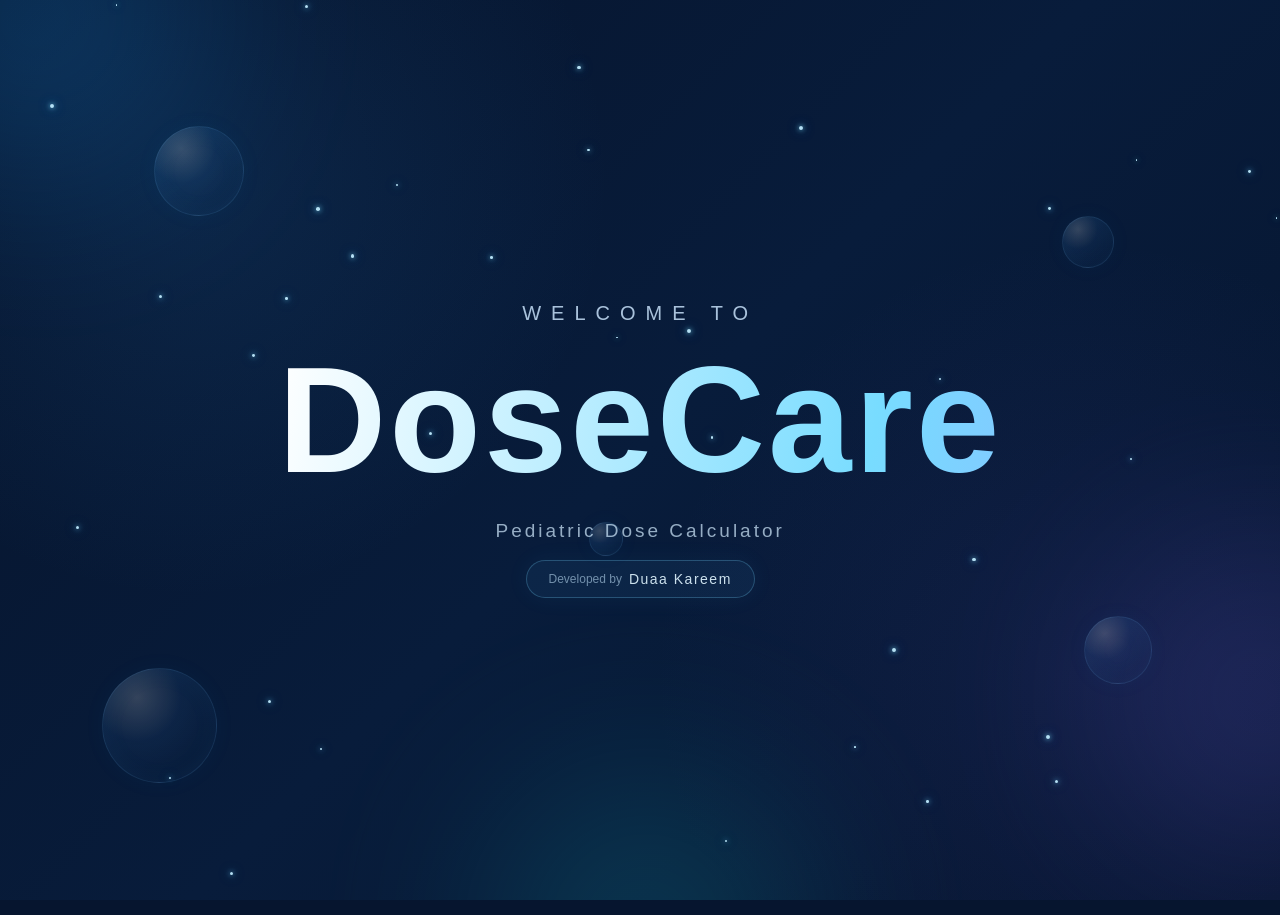
==== commit e71f511a: "Update index.html" ====
--- a/index.html
+++ b/index.html
@@ -392,41 +392,7 @@
 
 
 
-            <!-- =================================
-                 APPEARANCE
-            ================================= -->
-
-            <div class="menu-bottom">
-
-                <button
-                    class="appearance-button"
-                    id="appearance-button"
-                    type="button"
-                >
-
-                    <span>
-                        ☾
-                    </span>
-
-                    <span>
-                        Dark Mode
-                    </span>
-
-                    <span class="toggle active">
-
-                        <span></span>
-
-                    </span>
-
-                </button>
-
-            </div>
-
-
-        </aside>
-
-
-
+          
         <!-- =================================
              DASHBOARD
         ================================= -->
--- a/style.css
+++ b/style.css
@@ -2665,6 +2665,8 @@
 }
 /* =========================================
    LIGHT MODE
+   User Controlled Theme
+   Default = DARK
 ========================================= */
 
 body.light-mode {
@@ -2712,7 +2714,7 @@
 
 body.light-mode .glow {
 
-    opacity: 0.16;
+    opacity: .16;
 
 }
 
@@ -2727,21 +2729,21 @@
 
         radial-gradient(
             circle at 30% 25%,
-            rgba(255,255,255,0.85),
-            rgba(76,156,238,0.10) 38%,
-            rgba(76,156,238,0.02) 72%
+            rgba(255,255,255,.9),
+            rgba(76,156,238,.10) 38%,
+            rgba(76,156,238,.02) 72%
         );
 
     border-color:
-        rgba(70,160,220,0.15);
+        rgba(70,160,220,.15);
 
     box-shadow:
 
         inset 0 0 25px
-        rgba(92,186,255,0.08),
+        rgba(92,186,255,.08),
 
         0 0 25px
-        rgba(54,143,220,0.05);
+        rgba(54,143,220,.05);
 
 }
 
@@ -2753,21 +2755,36 @@
 body.light-mode .particle {
 
     background:
-        rgba(50,150,210,0.55);
+        rgba(50,150,210,.55);
 
     box-shadow:
 
         0 0 5px
-        rgba(70,170,220,0.45),
+        rgba(70,170,220,.45),
 
         0 0 12px
-        rgba(80,190,255,0.25);
-
-}
-
-
-/* =========================================
-   LIGHT MODE HOME
+        rgba(80,190,255,.25);
+
+}
+
+
+/* =========================================
+   LIGHT MODE — GENERAL TEXT
+========================================= */
+
+body.light-mode h1,
+body.light-mode h2,
+body.light-mode h3,
+body.light-mode h4,
+body.light-mode strong {
+
+    color: #17324d;
+
+}
+
+
+/* =========================================
+   LIGHT MODE — HOME TOP BAR
 ========================================= */
 
 body.light-mode .top-logo {
@@ -2787,7 +2804,7 @@
 body.light-mode .user-name small {
 
     color:
-        rgba(35,70,95,0.55);
+        rgba(35,70,95,.55);
 
 }
 
@@ -2802,10 +2819,10 @@
 body.light-mode .profile {
 
     background:
-        rgba(50,160,220,0.10);
+        rgba(50,160,220,.10);
 
     border-color:
-        rgba(50,150,210,0.20);
+        rgba(50,150,210,.20);
 
     color: #24516d;
 
@@ -2813,16 +2830,16 @@
 
 
 /* =========================================
-   LIGHT MODE MENU BUTTON
+   LIGHT MODE — MENU BUTTON
 ========================================= */
 
 body.light-mode .menu-button {
 
     background:
-        rgba(255,255,255,0.65);
+        rgba(255,255,255,.65);
 
     border-color:
-        rgba(50,140,200,0.16);
+        rgba(50,140,200,.16);
 
 }
 
@@ -2830,26 +2847,34 @@
 body.light-mode .menu-button span {
 
     background:
-        rgba(30,70,95,0.8);
-
-}
-
-
-/* =========================================
-   LIGHT MODE SIDE MENU
-========================================= */
+        rgba(30,70,95,.8);
+
+}
+
+
+/* =========================================
+   LIGHT MODE — SIDE MENU
+========================================= */
+
+body.light-mode .menu-overlay {
+
+    background:
+        rgba(30,70,95,.18);
+
+}
+
 
 body.light-mode .side-menu {
 
     background:
-        rgba(245,252,255,0.92);
+        rgba(245,252,255,.94);
 
     border-color:
-        rgba(70,160,215,0.18);
+        rgba(70,160,215,.18);
 
     box-shadow:
         0 25px 70px
-        rgba(30,90,120,0.16);
+        rgba(30,90,120,.16);
 
 }
 
@@ -2857,7 +2882,14 @@
 body.light-mode .menu-header {
 
     border-bottom-color:
-        rgba(50,130,180,0.10);
+        rgba(50,130,180,.10);
+
+}
+
+
+body.light-mode .menu-header small {
+
+    color: #168fc4;
 
 }
 
@@ -2872,7 +2904,7 @@
 body.light-mode .close-menu {
 
     background:
-        rgba(30,100,140,0.06);
+        rgba(30,100,140,.06);
 
     color: #214860;
 
@@ -2882,7 +2914,7 @@
 body.light-mode .menu-item {
 
     color:
-        rgba(30,65,90,0.70);
+        rgba(30,65,90,.72);
 
 }
 
@@ -2893,10 +2925,20 @@
     color: #17324d;
 
     background:
-        rgba(60,165,220,0.10);
+        rgba(60,165,220,.10);
 
     border-color:
-        rgba(70,165,220,0.15);
+        rgba(70,165,220,.15);
+
+}
+
+
+body.light-mode .menu-icon {
+
+    color: #168fc4;
+
+    background:
+        rgba(60,165,220,.08);
 
 }
 
@@ -2904,7 +2946,7 @@
 body.light-mode .menu-bottom {
 
     border-top-color:
-        rgba(50,130,180,0.10);
+        rgba(50,130,180,.10);
 
 }
 
@@ -2912,78 +2954,125 @@
 body.light-mode .appearance-button {
 
     background:
-        rgba(30,120,170,0.055);
-
-    color:
-        rgba(30,65,90,0.78);
-
-}
-
-
-/* =========================================
-   LIGHT MODE DASHBOARD
-========================================= */
-
-body.light-mode .dashboard-heading h1,
-body.light-mode .hero-card h2,
-body.light-mode .quick-card h3 {
+        rgba(30,120,170,.055);
+
+    color:
+        rgba(30,65,90,.78);
+
+}
+
+
+/* =========================================
+   LIGHT MODE — APPEARANCE TOGGLE
+========================================= */
+
+body.light-mode .toggle {
+
+    background:
+        rgba(50,160,220,.45);
+
+}
+
+
+body.light-mode .toggle span {
+
+    background: #ffffff;
+
+}
+
+
+/* =========================================
+   LIGHT MODE — DASHBOARD
+========================================= */
+
+body.light-mode .dashboard-heading > span {
+
+    color: #168fc4;
+
+}
+
+
+body.light-mode .dashboard-heading h1 {
 
     color: #17324d;
 
 }
 
 
-body.light-mode .dashboard-heading p,
-body.light-mode .hero-card p,
-body.light-mode .quick-card p {
-
-    color:
-        rgba(35,70,95,0.62);
-
-}
-
-
-/* =========================================
-   LIGHT MODE HERO
+body.light-mode .dashboard-heading p {
+
+    color:
+        rgba(35,70,95,.62);
+
+}
+
+
+/* =========================================
+   LIGHT MODE — HERO
 ========================================= */
 
 body.light-mode .hero-card {
 
     background:
+
         linear-gradient(
             135deg,
-            rgba(65,170,225,0.12),
-            rgba(100,90,190,0.07)
+            rgba(65,170,225,.12),
+            rgba(100,90,190,.07)
         );
 
     border-color:
-        rgba(70,160,215,0.18);
+        rgba(70,160,215,.18);
+
+}
+
+
+body.light-mode .hero-label {
+
+    color: #168fc4;
+
+}
+
+
+body.light-mode .hero-card h2 {
+
+    color: #17324d;
+
+}
+
+
+body.light-mode .hero-card p {
+
+    color:
+        rgba(35,70,95,.62);
 
 }
 
 
 body.light-mode .hero-symbol {
 
-    background:
-        rgba(70,170,230,0.07);
+    color: #168fc4;
+
+    background:
+        rgba(70,170,230,.07);
 
     border-color:
-        rgba(70,160,215,0.18);
-
-}
-
-
-/* =========================================
-   LIGHT MODE QUICK CARDS
+        rgba(70,160,215,.18);
+
+}
+
+
+/* =========================================
+   LIGHT MODE — QUICK CARDS
 ========================================= */
 
 body.light-mode .quick-card {
 
     background:
-        rgba(255,255,255,0.58);
+        rgba(255,255,255,.58);
 
     border-color:
-        rgba(70,150,205,0.14);
+        rgba(70,150,205,.14);
 
 }
 
@@ -2991,39 +3080,68 @@
 body.light-mode .quick-card:hover {
 
     background:
-        rgba(70,170,230,0.10);
-
-}
-
-
-/* =========================================
-   LIGHT MODE BUTTONS
+        rgba(70,170,230,.10);
+
+}
+
+
+body.light-mode .quick-icon {
+
+    color: #168fc4;
+
+    background:
+        rgba(70,170,240,.09);
+
+    border-color:
+        rgba(110,210,255,.13);
+
+}
+
+
+body.light-mode .quick-card h3 {
+
+    color: #17324d;
+
+}
+
+
+body.light-mode .quick-card p {
+
+    color:
+        rgba(35,70,95,.62);
+
+}
+
+
+/* =========================================
+   LIGHT MODE — PRIMARY BUTTON
 ========================================= */
 
 body.light-mode .primary-button {
 
-    color: white;
-
-}
-
-
-/* =========================================
-   LIGHT MODE OVERLAY
-========================================= */
-
-body.light-mode .menu-overlay {
-
-    background:
-        rgba(30,70,95,0.18);
-
-}
-
-
-/* =========================================
-   LIGHT MODE PAGE HEADERS
-========================================= */
-
-body.light-mode .page-header h1,
+    color: #ffffff;
+
+}
+
+
+/* =========================================
+   LIGHT MODE — PAGE HEADERS
+========================================= */
+
+body.light-mode .page-label {
+
+    color: #168fc4;
+
+}
+
+
+body.light-mode .page-header h1 {
+
+    color: #17324d;
+
+}
+
+
 body.light-mode .page-intro h2 {
 
     color: #17324d;
@@ -3034,35 +3152,57 @@
 body.light-mode .page-intro p {
 
     color:
-        rgba(35,70,95,0.58);
-
-}
-
-
-body.light-mode .back-button {
-
-    background:
-        rgba(255,255,255,0.65);
+        rgba(35,70,95,.58);
+
+}
+
+
+/* =========================================
+   LIGHT MODE — BACK BUTTON
+========================================= */
+
+body.light-mode .back-button,
+body.light-mode .settings-back {
+
+    background:
+        rgba(255,255,255,.65);
 
     color: #17324d;
 
     border-color:
-        rgba(70,160,215,0.18);
-
-}
-
-
-/* =========================================
-   LIGHT MODE FAVORITES
+        rgba(70,160,215,.18);
+
+}
+
+
+body.light-mode .back-button:hover,
+body.light-mode .settings-back:hover {
+
+    background:
+        rgba(70,170,230,.10);
+
+}
+
+
+/* =========================================
+   LIGHT MODE — FAVORITES
 ========================================= */
 
 body.light-mode .favorite-card {
 
     background:
-        rgba(255,255,255,0.58);
+        rgba(255,255,255,.58);
 
     border-color:
-        rgba(70,150,205,0.14);
+        rgba(70,150,205,.14);
+
+}
+
+
+body.light-mode .favorite-card:hover {
+
+    background:
+        rgba(70,170,230,.10);
 
 }
 
@@ -3077,7 +3217,18 @@
 body.light-mode .favorite-medicine-info p {
 
     color:
-        rgba(35,70,95,0.52);
+        rgba(35,70,95,.52);
+
+}
+
+
+body.light-mode .favorite-medicine-icon {
+
+    background:
+        rgba(70,170,240,.08);
+
+    border-color:
+        rgba(110,210,255,.14);
 
 }
 
@@ -3085,7 +3236,7 @@
 body.light-mode .remove-favorite {
 
     background:
-        rgba(30,120,170,0.05);
+        rgba(30,120,170,.05);
 
     color: #168fc4;
 
@@ -3093,16 +3244,24 @@
 
 
 /* =========================================
-   LIGHT MODE HISTORY
+   LIGHT MODE — HISTORY
 ========================================= */
 
 body.light-mode .history-card {
 
     background:
-        rgba(255,255,255,0.58);
+        rgba(255,255,255,.58);
 
     border-color:
-        rgba(70,150,205,0.14);
+        rgba(70,150,205,.14);
+
+}
+
+
+body.light-mode .history-card:hover {
+
+    background:
+        rgba(70,170,230,.09);
 
 }
 
@@ -3117,7 +3276,7 @@
 body.light-mode .history-date {
 
     color:
-        rgba(35,70,95,0.42);
+        rgba(35,70,95,.42);
 
 }
 
@@ -3125,10 +3284,10 @@
 body.light-mode .history-details span {
 
     background:
-        rgba(30,120,170,0.045);
-
-    color:
-        rgba(35,70,95,0.58);
+        rgba(30,120,170,.045);
+
+    color:
+        rgba(35,70,95,.58);
 
 }
 
@@ -3136,23 +3295,41 @@
 body.light-mode .history-result small {
 
     color:
-        rgba(35,70,95,0.42);
-
-}
-
-
-/* =========================================
-   LIGHT MODE EMPTY STATES
+        rgba(35,70,95,.42);
+
+}
+
+
+body.light-mode .history-result strong {
+
+    color: #168fc4;
+
+}
+
+
+body.light-mode .delete-history {
+
+    background:
+        rgba(30,120,170,.04);
+
+    color:
+        rgba(35,70,95,.45);
+
+}
+
+
+/* =========================================
+   LIGHT MODE — EMPTY STATES
 ========================================= */
 
 body.light-mode .empty-favorites,
 body.light-mode .empty-history {
 
     background:
-        rgba(255,255,255,0.45);
+        rgba(255,255,255,.45);
 
     border-color:
-        rgba(70,160,215,0.18);
+        rgba(70,160,215,.18);
 
 }
 
@@ -3169,6 +3346,243 @@
 body.light-mode .empty-history p {
 
     color:
-        rgba(35,70,95,0.55);
-
-}
+        rgba(35,70,95,.55);
+
+}
+
+
+/* =========================================
+   LIGHT MODE — SETTINGS
+========================================= */
+
+body.light-mode .settings-header h1 {
+
+    color: #17324d;
+
+}
+
+
+body.light-mode .settings-header p {
+
+    color:
+        rgba(35,70,95,.62);
+
+}
+
+
+body.light-mode .settings-label {
+
+    color:
+        rgba(35,70,95,.55);
+
+}
+
+
+body.light-mode .settings-section-title span {
+
+    color:
+        rgba(35,70,95,.50);
+
+}
+
+
+body.light-mode .settings-section-title h2 {
+
+    color: #17324d;
+
+}
+
+
+body.light-mode .settings-card {
+
+    background:
+        rgba(255,255,255,.58);
+
+    border-color:
+        rgba(70,150,205,.14);
+
+    box-shadow:
+        0 15px 45px
+        rgba(30,90,120,.08);
+
+}
+
+
+body.light-mode .settings-card-icon {
+
+    background:
+        rgba(70,170,240,.08);
+
+}
+
+
+body.light-mode .settings-card-content strong {
+
+    color: #17324d;
+
+}
+
+
+body.light-mode .settings-card-content span {
+
+    color:
+        rgba(35,70,95,.52);
+
+}
+
+
+body.light-mode .theme-toggle {
+
+    color: #17324d;
+
+}
+
+
+body.light-mode .theme-toggle-icon {
+
+    background:
+        rgba(30,120,170,.06);
+
+}
+
+
+/* =========================================
+   LIGHT MODE — SETTINGS TOGGLE
+========================================= */
+
+body.light-mode .toggle-track {
+
+    background:
+        rgba(70,170,220,.55);
+
+}
+
+
+body.light-mode .toggle-thumb {
+
+    background: #ffffff;
+
+}
+
+
+/* =========================================
+   LIGHT MODE — ABOUT
+========================================= */
+
+body.light-mode .about-card {
+
+    background:
+        rgba(255,255,255,.58);
+
+    border-color:
+        rgba(70,150,205,.14);
+
+    box-shadow:
+        0 15px 45px
+        rgba(30,90,120,.08);
+
+}
+
+
+body.light-mode .about-logo {
+
+    background:
+        rgba(70,170,240,.08);
+
+    border-color:
+        rgba(70,160,215,.14);
+
+}
+
+
+body.light-mode .about-content h2 {
+
+    color: #17324d;
+
+}
+
+
+body.light-mode .about-content h2 span {
+
+    color:
+        rgba(35,70,95,.60);
+
+}
+
+
+body.light-mode .about-content > p {
+
+    color:
+        rgba(35,70,95,.52);
+
+}
+
+
+body.light-mode .about-divider {
+
+    background:
+        rgba(50,130,180,.10);
+
+}
+
+
+body.light-mode .about-row span {
+
+    color:
+        rgba(35,70,95,.45);
+
+}
+
+
+body.light-mode .about-row strong {
+
+    color: #17324d;
+
+}
+
+
+/* =========================================
+   LIGHT MODE — FOOTER
+========================================= */
+
+body.light-mode .settings-footer {
+
+    color:
+        rgba(35,70,95,.50);
+
+}
+
+
+/* =========================================
+   LIGHT MODE — DEVELOPER BADGE
+========================================= */
+
+body.light-mode .developer-badge {
+
+    background:
+        rgba(70,160,230,.07);
+
+    border-color:
+        rgba(70,160,215,.20);
+
+    box-shadow:
+        0 0 25px
+        rgba(60,180,255,.05);
+
+}
+
+
+body.light-mode .developer-label {
+
+    color:
+        rgba(35,70,95,.55);
+
+}
+
+
+body.light-mode .developer-badge strong {
+
+    color:
+        rgba(35,70,95,.85);
+
+}
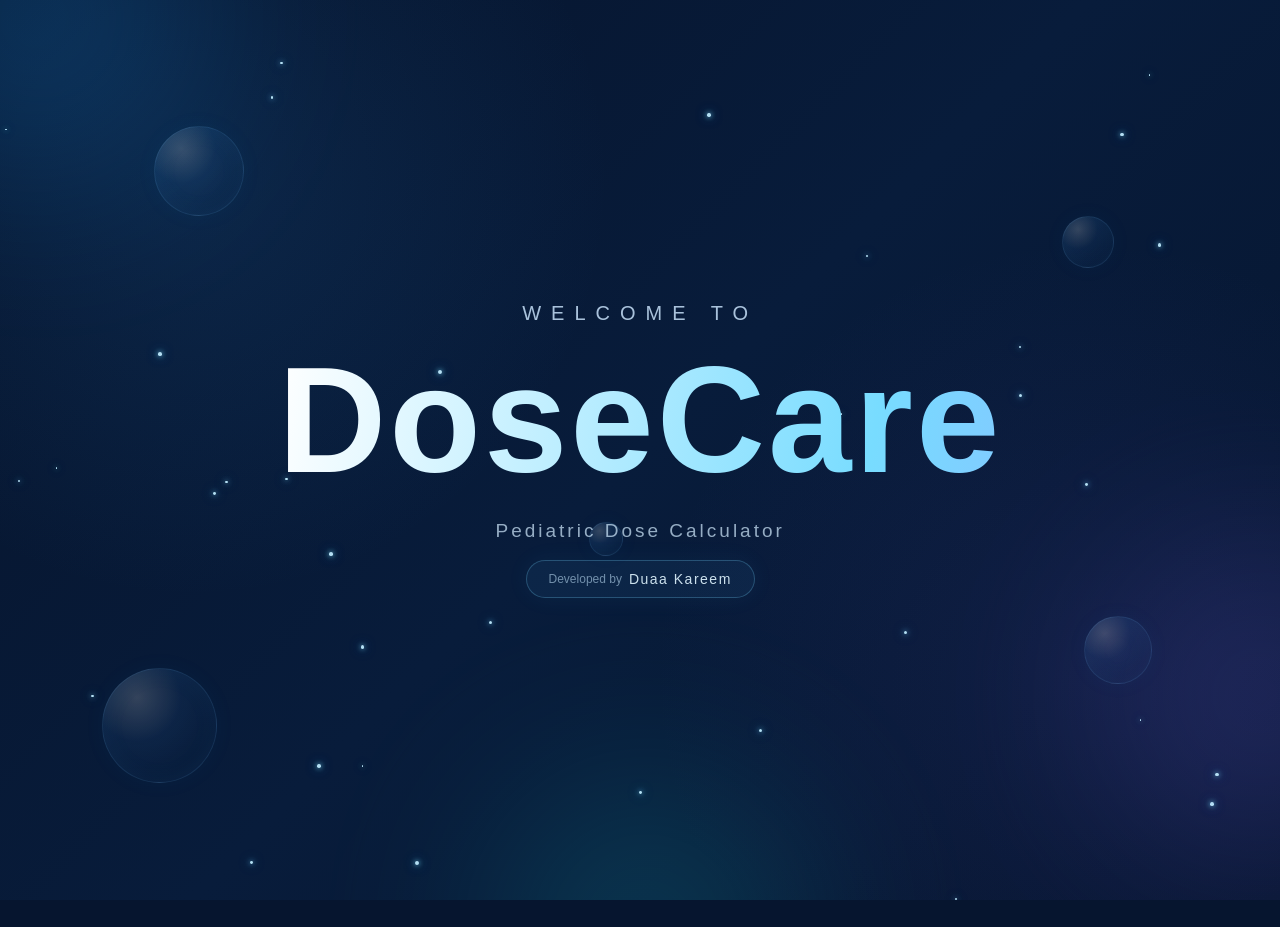
==== commit 6ce1e86c: "Update index.html" ====
--- a/index.html
+++ b/index.html
@@ -388,11 +388,11 @@
                 </button>
 
 
-            </nav>
-
-
-
-          
+                    </nav>
+
+        </aside>
+
+
         <!-- =================================
              DASHBOARD
         ================================= -->
--- a/style.css
+++ b/style.css
@@ -1112,84 +1112,6 @@
 
 
 /* =========================================
-   MENU BOTTOM
-========================================= */
-
-
-.menu-bottom {
-
-    margin-top: 20px;
-
-    padding-top: 20px;
-
-    border-top:
-        1px solid
-        rgba(150,210,255,0.09);
-
-}
-
-
-.appearance-button {
-
-    width: 100%;
-
-    display: flex;
-
-    align-items: center;
-
-    gap: 12px;
-
-    padding: 13px;
-
-    border: none;
-
-    border-radius: 14px;
-
-    background:
-        rgba(255,255,255,0.045);
-
-    color:
-        rgba(230,242,255,0.82);
-
-    cursor: pointer;
-
-}
-
-
-.toggle {
-
-    width: 36px;
-    height: 20px;
-
-    margin-left: auto;
-
-    padding: 3px;
-
-    border-radius: 20px;
-
-    background:
-        rgba(80,170,240,0.35);
-
-}
-
-
-.toggle span {
-
-    display: block;
-
-    width: 14px;
-    height: 14px;
-
-    border-radius: 50%;
-
-    margin-left: 15px;
-
-    background: white;
-
-}
-
-
-/* =========================================
    DASHBOARD
 ========================================= */
 
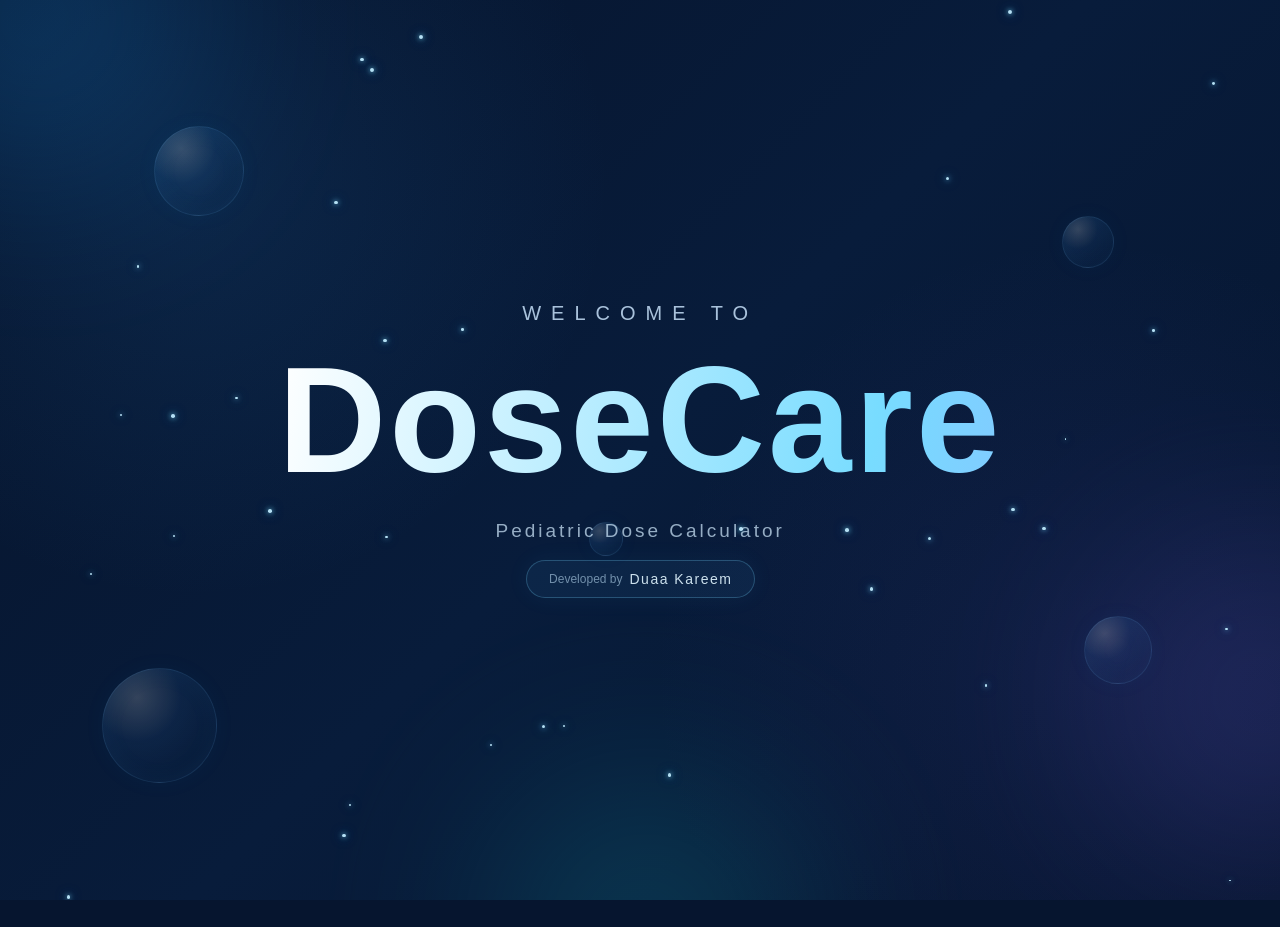
==== commit 139fcd9b: "Update index.html" ====
--- a/index.html
+++ b/index.html
@@ -584,7 +584,6 @@
          MAIN SCRIPT
     ================================= -->
 <script src="theme.js"></script>
-<script src="app.js"></script>
     <script src="script.js"></script>
 
 
--- a/style.css
+++ b/style.css
@@ -2586,9 +2586,14 @@
 
 }
 /* =========================================
-   LIGHT MODE
-   User Controlled Theme
-   Default = DARK
+   DOSECARE
+   LIGHT MODE — COMPLETE DAY THEME
+   Dark mode above remains unchanged.
+========================================= */
+
+
+/* =========================================
+   MAIN PAGE
 ========================================= */
 
 body.light-mode {
@@ -2601,7 +2606,7 @@
 
 
 /* =========================================
-   LIGHT MODE BACKGROUND
+   BACKGROUND
 ========================================= */
 
 body.light-mode .background {
@@ -2610,40 +2615,32 @@
 
         radial-gradient(
             circle at 15% 20%,
-            rgba(38, 150, 220, 0.14),
+            rgba(38,150,220,.13),
             transparent 32%
         ),
 
         radial-gradient(
             circle at 85% 75%,
-            rgba(110, 100, 210, 0.10),
+            rgba(110,100,210,.09),
             transparent 34%
         ),
 
         linear-gradient(
             135deg,
-            #f4fbff 0%,
+            #f5fbff 0%,
             #eaf6fc 50%,
-            #f2f9fd 100%
+            #f3f9fd 100%
         );
 
 }
 
 
-/* =========================================
-   LIGHT MODE GLOWS
-========================================= */
-
 body.light-mode .glow {
 
-    opacity: .16;
-
-}
-
-
-/* =========================================
-   LIGHT MODE BUBBLES
-========================================= */
+    opacity: .13;
+
+}
+
 
 body.light-mode .bubble {
 
@@ -2651,7 +2648,7 @@
 
         radial-gradient(
             circle at 30% 25%,
-            rgba(255,255,255,.9),
+            rgba(255,255,255,.95),
             rgba(76,156,238,.10) 38%,
             rgba(76,156,238,.02) 72%
         );
@@ -2670,14 +2667,10 @@
 }
 
 
-/* =========================================
-   LIGHT MODE STARS
-========================================= */
-
 body.light-mode .particle {
 
     background:
-        rgba(50,150,210,.55);
+        rgba(45,145,205,.55);
 
     box-shadow:
 
@@ -2685,40 +2678,125 @@
         rgba(70,170,220,.45),
 
         0 0 12px
-        rgba(80,190,255,.25);
-
-}
-
-
-/* =========================================
-   LIGHT MODE — GENERAL TEXT
-========================================= */
-
-body.light-mode h1,
-body.light-mode h2,
-body.light-mode h3,
-body.light-mode h4,
-body.light-mode strong {
-
-    color: #17324d;
-
-}
-
-
-/* =========================================
-   LIGHT MODE — HOME TOP BAR
+        rgba(80,190,255,.25),
+
+        0 0 20px
+        rgba(80,170,255,.12);
+
+}
+
+
+/* =========================================
+   WELCOME SCREEN
+========================================= */
+
+body.light-mode .welcome-label {
+
+    color:
+        rgba(35,78,105,.68);
+
+}
+
+
+body.light-mode .welcome-logo {
+
+    background:
+
+        linear-gradient(
+            100deg,
+            #17324d,
+            #168fc4,
+            #6258bd,
+            #17324d
+        );
+
+    background-size: 250% auto;
+
+    -webkit-background-clip: text;
+
+    background-clip: text;
+
+    color: transparent;
+
+}
+
+
+body.light-mode .welcome-logo span {
+
+    color: transparent;
+
+}
+
+
+body.light-mode .welcome-description {
+
+    color:
+        rgba(35,70,95,.60);
+
+}
+
+
+body.light-mode .developer-badge {
+
+    background:
+        rgba(255,255,255,.48);
+
+    border-color:
+        rgba(70,160,215,.20);
+
+    box-shadow:
+        0 0 25px
+        rgba(60,180,255,.06);
+
+}
+
+
+body.light-mode .developer-label {
+
+    color:
+        rgba(35,70,95,.58);
+
+}
+
+
+body.light-mode .developer-badge strong {
+
+    color:
+        #17324d;
+
+}
+
+
+/* =========================================
+   HOME — TOP BAR
 ========================================= */
 
 body.light-mode .top-logo {
 
-    color: #17324d;
+    color:
+        #17324d;
 
 }
 
 
 body.light-mode .top-logo > span > span {
 
-    color: #168fc4;
+    color:
+        #168fc4;
+
+}
+
+
+body.light-mode .mini-logo {
+
+    color:
+        #168fc4;
+
+    background:
+        rgba(60,160,215,.09);
+
+    border-color:
+        rgba(70,160,215,.18);
 
 }
 
@@ -2733,35 +2811,37 @@
 
 body.light-mode .user-name strong {
 
-    color: #17324d;
+    color:
+        #17324d;
 
 }
 
 
 body.light-mode .profile {
 
-    background:
-        rgba(50,160,220,.10);
+    color:
+        #24516d;
+
+    background:
+        rgba(60,160,215,.10);
 
     border-color:
-        rgba(50,150,210,.20);
-
-    color: #24516d;
-
-}
-
-
-/* =========================================
-   LIGHT MODE — MENU BUTTON
+        rgba(70,160,215,.20);
+
+}
+
+
+/* =========================================
+   MENU BUTTON
 ========================================= */
 
 body.light-mode .menu-button {
 
     background:
-        rgba(255,255,255,.65);
+        rgba(255,255,255,.62);
 
     border-color:
-        rgba(50,140,200,.16);
+        rgba(70,150,205,.16);
 
 }
 
@@ -2769,27 +2849,39 @@
 body.light-mode .menu-button span {
 
     background:
-        rgba(30,70,95,.8);
-
-}
-
-
-/* =========================================
-   LIGHT MODE — SIDE MENU
+        rgba(30,70,95,.82);
+
+}
+
+
+body.light-mode .menu-button:hover {
+
+    background:
+        rgba(70,170,230,.10);
+
+}
+
+
+/* =========================================
+   MENU OVERLAY
 ========================================= */
 
 body.light-mode .menu-overlay {
 
     background:
-        rgba(30,70,95,.18);
-
-}
-
+        rgba(30,70,95,.16);
+
+}
+
+
+/* =========================================
+   SIDE MENU
+========================================= */
 
 body.light-mode .side-menu {
 
     background:
-        rgba(245,252,255,.94);
+        rgba(247,252,255,.94);
 
     border-color:
         rgba(70,160,215,.18);
@@ -2811,14 +2903,16 @@
 
 body.light-mode .menu-header small {
 
-    color: #168fc4;
+    color:
+        #168fc4;
 
 }
 
 
 body.light-mode .menu-header h2 {
 
-    color: #17324d;
+    color:
+        #17324d;
 
 }
 
@@ -2828,7 +2922,8 @@
     background:
         rgba(30,100,140,.06);
 
-    color: #214860;
+    color:
+        #214860;
 
 }
 
@@ -2844,7 +2939,8 @@
 body.light-mode .menu-item:hover,
 body.light-mode .menu-item.active {
 
-    color: #17324d;
+    color:
+        #17324d;
 
     background:
         rgba(60,165,220,.10);
@@ -2857,7 +2953,8 @@
 
 body.light-mode .menu-icon {
 
-    color: #168fc4;
+    color:
+        #168fc4;
 
     background:
         rgba(60,165,220,.08);
@@ -2865,58 +2962,22 @@
 }
 
 
-body.light-mode .menu-bottom {
-
-    border-top-color:
-        rgba(50,130,180,.10);
-
-}
-
-
-body.light-mode .appearance-button {
-
-    background:
-        rgba(30,120,170,.055);
-
-    color:
-        rgba(30,65,90,.78);
-
-}
-
-
-/* =========================================
-   LIGHT MODE — APPEARANCE TOGGLE
-========================================= */
-
-body.light-mode .toggle {
-
-    background:
-        rgba(50,160,220,.45);
-
-}
-
-
-body.light-mode .toggle span {
-
-    background: #ffffff;
-
-}
-
-
-/* =========================================
-   LIGHT MODE — DASHBOARD
+/* =========================================
+   DASHBOARD
 ========================================= */
 
 body.light-mode .dashboard-heading > span {
 
-    color: #168fc4;
+    color:
+        #168fc4;
 
 }
 
 
 body.light-mode .dashboard-heading h1 {
 
-    color: #17324d;
+    color:
+        #17324d;
 
 }
 
@@ -2928,10 +2989,6 @@
 
 }
 
-
-/* =========================================
-   LIGHT MODE — HERO
-========================================= */
 
 body.light-mode .hero-card {
 
@@ -2951,14 +3008,16 @@
 
 body.light-mode .hero-label {
 
-    color: #168fc4;
+    color:
+        #168fc4;
 
 }
 
 
 body.light-mode .hero-card h2 {
 
-    color: #17324d;
+    color:
+        #17324d;
 
 }
 
@@ -2973,7 +3032,8 @@
 
 body.light-mode .hero-symbol {
 
-    color: #168fc4;
+    color:
+        #168fc4;
 
     background:
         rgba(70,170,230,.07);
@@ -2981,17 +3041,36 @@
     border-color:
         rgba(70,160,215,.18);
 
-}
-
-
-/* =========================================
-   LIGHT MODE — QUICK CARDS
+    box-shadow:
+        0 0 50px
+        rgba(60,180,255,.08);
+
+}
+
+
+/* =========================================
+   PRIMARY BUTTON
+========================================= */
+
+body.light-mode .primary-button {
+
+    color:
+        #ffffff;
+
+}
+
+
+/* =========================================
+   QUICK CARDS
 ========================================= */
 
 body.light-mode .quick-card {
 
-    background:
-        rgba(255,255,255,.58);
+    color:
+        #17324d;
+
+    background:
+        rgba(255,255,255,.60);
 
     border-color:
         rgba(70,150,205,.14);
@@ -3009,7 +3088,8 @@
 
 body.light-mode .quick-icon {
 
-    color: #168fc4;
+    color:
+        #168fc4;
 
     background:
         rgba(70,170,240,.09);
@@ -3022,7 +3102,8 @@
 
 body.light-mode .quick-card h3 {
 
-    color: #17324d;
+    color:
+        #17324d;
 
 }
 
@@ -3036,37 +3117,29 @@
 
 
 /* =========================================
-   LIGHT MODE — PRIMARY BUTTON
-========================================= */
-
-body.light-mode .primary-button {
-
-    color: #ffffff;
-
-}
-
-
-/* =========================================
-   LIGHT MODE — PAGE HEADERS
+   GENERAL PAGE HEADERS
 ========================================= */
 
 body.light-mode .page-label {
 
-    color: #168fc4;
+    color:
+        #168fc4;
 
 }
 
 
 body.light-mode .page-header h1 {
 
-    color: #17324d;
+    color:
+        #17324d;
 
 }
 
 
 body.light-mode .page-intro h2 {
 
-    color: #17324d;
+    color:
+        #17324d;
 
 }
 
@@ -3078,18 +3151,15 @@
 
 }
 
-
-/* =========================================
-   LIGHT MODE — BACK BUTTON
-========================================= */
 
 body.light-mode .back-button,
 body.light-mode .settings-back {
 
-    background:
-        rgba(255,255,255,.65);
-
-    color: #17324d;
+    color:
+        #17324d;
+
+    background:
+        rgba(255,255,255,.68);
 
     border-color:
         rgba(70,160,215,.18);
@@ -3107,13 +3177,13 @@
 
 
 /* =========================================
-   LIGHT MODE — FAVORITES
+   FAVORITES
 ========================================= */
 
 body.light-mode .favorite-card {
 
     background:
-        rgba(255,255,255,.58);
+        rgba(255,255,255,.60);
 
     border-color:
         rgba(70,150,205,.14);
@@ -3126,20 +3196,8 @@
     background:
         rgba(70,170,230,.10);
 
-}
-
-
-body.light-mode .favorite-medicine-info h3 {
-
-    color: #17324d;
-
-}
-
-
-body.light-mode .favorite-medicine-info p {
-
-    color:
-        rgba(35,70,95,.52);
+    border-color:
+        rgba(120,215,255,.20);
 
 }
 
@@ -3155,24 +3213,94 @@
 }
 
 
+body.light-mode .favorite-medicine-info h3 {
+
+    color:
+        #17324d;
+
+}
+
+
+body.light-mode .favorite-medicine-info p {
+
+    color:
+        rgba(35,70,95,.52);
+
+}
+
+
 body.light-mode .remove-favorite {
 
     background:
         rgba(30,120,170,.05);
 
-    color: #168fc4;
-
-}
-
-
-/* =========================================
-   LIGHT MODE — HISTORY
+    color:
+        #168fc4;
+
+}
+
+
+body.light-mode .remove-favorite:hover {
+
+    background:
+        rgba(70,170,230,.11);
+
+}
+
+
+/* =========================================
+   EMPTY FAVORITES
+========================================= */
+
+body.light-mode .empty-favorites {
+
+    background:
+        rgba(255,255,255,.48);
+
+    border-color:
+        rgba(70,160,215,.18);
+
+}
+
+
+body.light-mode .empty-icon {
+
+    color:
+        #168fc4;
+
+    background:
+        rgba(70,170,240,.08);
+
+    border-color:
+        rgba(110,210,255,.14);
+
+}
+
+
+body.light-mode .empty-favorites h2 {
+
+    color:
+        #17324d;
+
+}
+
+
+body.light-mode .empty-favorites p {
+
+    color:
+        rgba(35,70,95,.55);
+
+}
+
+
+/* =========================================
+   HISTORY
 ========================================= */
 
 body.light-mode .history-card {
 
     background:
-        rgba(255,255,255,.58);
+        rgba(255,255,255,.60);
 
     border-color:
         rgba(70,150,205,.14);
@@ -3190,7 +3318,8 @@
 
 body.light-mode .history-title-row h3 {
 
-    color: #17324d;
+    color:
+        #17324d;
 
 }
 
@@ -3224,7 +3353,8 @@
 
 body.light-mode .history-result strong {
 
-    color: #168fc4;
+    color:
+        #168fc4;
 
 }
 
@@ -3240,15 +3370,25 @@
 }
 
 
-/* =========================================
-   LIGHT MODE — EMPTY STATES
-========================================= */
-
-body.light-mode .empty-favorites,
+body.light-mode .delete-history:hover {
+
+    background:
+        rgba(255,90,110,.08);
+
+    color:
+        rgba(190,70,90,.85);
+
+}
+
+
+/* =========================================
+   EMPTY HISTORY
+========================================= */
+
 body.light-mode .empty-history {
 
     background:
-        rgba(255,255,255,.45);
+        rgba(255,255,255,.48);
 
     border-color:
         rgba(70,160,215,.18);
@@ -3256,15 +3396,28 @@
 }
 
 
-body.light-mode .empty-favorites h2,
+body.light-mode .empty-history-icon {
+
+    color:
+        #168fc4;
+
+    background:
+        rgba(70,170,240,.08);
+
+    border-color:
+        rgba(110,210,255,.14);
+
+}
+
+
 body.light-mode .empty-history h2 {
 
-    color: #17324d;
-
-}
-
-
-body.light-mode .empty-favorites p,
+    color:
+        #17324d;
+
+}
+
+
 body.light-mode .empty-history p {
 
     color:
@@ -3274,12 +3427,21 @@
 
 
 /* =========================================
-   LIGHT MODE — SETTINGS
-========================================= */
+   SETTINGS
+========================================= */
+
+body.light-mode .settings-page {
+
+    color:
+        #17324d;
+
+}
+
 
 body.light-mode .settings-header h1 {
 
-    color: #17324d;
+    color:
+        #17324d;
 
 }
 
@@ -3295,7 +3457,10 @@
 body.light-mode .settings-label {
 
     color:
-        rgba(35,70,95,.55);
+        #287da8;
+
+    opacity:
+        .72;
 
 }
 
@@ -3303,44 +3468,59 @@
 body.light-mode .settings-section-title span {
 
     color:
-        rgba(35,70,95,.50);
+        #287da8;
+
+    opacity:
+        .70;
 
 }
 
 
 body.light-mode .settings-section-title h2 {
 
-    color: #17324d;
+    color:
+        #17324d;
 
 }
 
 
 body.light-mode .settings-card {
 
-    background:
-        rgba(255,255,255,.58);
+    color:
+        #17324d;
+
+    background:
+        rgba(255,255,255,.62);
 
     border-color:
-        rgba(70,150,205,.14);
+        rgba(50,140,190,.14);
 
     box-shadow:
         0 15px 45px
-        rgba(30,90,120,.08);
+        rgba(40,100,140,.08);
 
 }
 
 
 body.light-mode .settings-card-icon {
 
-    background:
-        rgba(70,170,240,.08);
+    color:
+        #168fc4;
+
+    background:
+        rgba(60,160,215,.08);
+
+    border:
+        1px solid
+        rgba(60,160,215,.10);
 
 }
 
 
 body.light-mode .settings-card-content strong {
 
-    color: #17324d;
+    color:
+        #17324d;
 
 }
 
@@ -3348,14 +3528,15 @@
 body.light-mode .settings-card-content span {
 
     color:
-        rgba(35,70,95,.52);
+        rgba(35,70,95,.60);
 
 }
 
 
 body.light-mode .theme-toggle {
 
-    color: #17324d;
+    color:
+        #17324d;
 
 }
 
@@ -3363,63 +3544,72 @@
 body.light-mode .theme-toggle-icon {
 
     background:
-        rgba(30,120,170,.06);
-
-}
-
-
-/* =========================================
-   LIGHT MODE — SETTINGS TOGGLE
-========================================= */
+        rgba(60,160,215,.09);
+
+}
+
 
 body.light-mode .toggle-track {
 
     background:
-        rgba(70,170,220,.55);
+        rgba(50,130,175,.22);
+
+}
+
+
+body.light-mode .theme-toggle.light .toggle-track {
+
+    background:
+        rgba(55,170,220,.65);
 
 }
 
 
 body.light-mode .toggle-thumb {
 
-    background: #ffffff;
-
-}
-
-
-/* =========================================
-   LIGHT MODE — ABOUT
+    background:
+        #ffffff;
+
+}
+
+
+/* =========================================
+   ABOUT
 ========================================= */
 
 body.light-mode .about-card {
 
     background:
-        rgba(255,255,255,.58);
+        rgba(255,255,255,.62);
 
     border-color:
-        rgba(70,150,205,.14);
+        rgba(50,140,190,.14);
 
     box-shadow:
         0 15px 45px
-        rgba(30,90,120,.08);
+        rgba(40,100,140,.08);
 
 }
 
 
 body.light-mode .about-logo {
 
-    background:
-        rgba(70,170,240,.08);
+    color:
+        #287da8;
+
+    background:
+        rgba(60,160,215,.08);
 
     border-color:
-        rgba(70,160,215,.14);
+        rgba(60,160,215,.12);
 
 }
 
 
 body.light-mode .about-content h2 {
 
-    color: #17324d;
+    color:
+        #17324d;
 
 }
 
@@ -3427,84 +3617,208 @@
 body.light-mode .about-content h2 span {
 
     color:
+        #287da8;
+
+    opacity:
+        .75;
+
+}
+
+
+body.light-mode .about-content > p {
+
+    color:
+        rgba(35,70,95,.58);
+
+}
+
+
+body.light-mode .about-divider {
+
+    background:
+        rgba(40,110,155,.12);
+
+}
+
+
+body.light-mode .about-row span {
+
+    color:
+        rgba(35,70,95,.58);
+
+}
+
+
+body.light-mode .about-row strong {
+
+    color:
+        #17324d;
+
+}
+
+
+/* =========================================
+   SETTINGS FOOTER
+========================================= */
+
+body.light-mode .settings-footer {
+
+    color:
         rgba(35,70,95,.60);
 
 }
 
 
-body.light-mode .about-content > p {
-
-    color:
-        rgba(35,70,95,.52);
-
-}
-
-
-body.light-mode .about-divider {
-
-    background:
-        rgba(50,130,180,.10);
-
-}
-
-
-body.light-mode .about-row span {
-
-    color:
-        rgba(35,70,95,.45);
-
-}
-
-
-body.light-mode .about-row strong {
-
-    color: #17324d;
-
-}
-
-
-/* =========================================
-   LIGHT MODE — FOOTER
-========================================= */
-
-body.light-mode .settings-footer {
-
-    color:
-        rgba(35,70,95,.50);
-
-}
-
-
-/* =========================================
-   LIGHT MODE — DEVELOPER BADGE
-========================================= */
-
-body.light-mode .developer-badge {
-
-    background:
-        rgba(70,160,230,.07);
+/* =========================================
+   COMMON TEXT SAFETY NET
+========================================= */
+
+/*
+   This prevents inherited white text from
+   remaining on pages that contain normal
+   text elements not covered above.
+*/
+
+body.light-mode p {
+
+    color:
+        #45657b;
+
+}
+
+
+body.light-mode small {
+
+    color:
+        #557488;
+
+}
+
+
+body.light-mode label {
+
+    color:
+        #355a70;
+
+}
+
+
+body.light-mode .muted {
+
+    color:
+        #557488;
+
+}
+
+
+/* =========================================
+   INPUTS / SELECTS
+========================================= */
+
+body.light-mode input,
+body.light-mode select,
+body.light-mode textarea {
+
+    color:
+        #17324d;
+
+    background:
+        rgba(255,255,255,.72);
 
     border-color:
-        rgba(70,160,215,.20);
-
-    box-shadow:
-        0 0 25px
-        rgba(60,180,255,.05);
-
-}
-
-
-body.light-mode .developer-label {
-
-    color:
-        rgba(35,70,95,.55);
-
-}
-
-
-body.light-mode .developer-badge strong {
-
-    color:
-        rgba(35,70,95,.85);
-
-}
+        rgba(70,150,205,.18);
+
+}
+
+
+body.light-mode input::placeholder,
+body.light-mode textarea::placeholder {
+
+    color:
+        rgba(35,70,95,.42);
+
+}
+
+
+body.light-mode option {
+
+    color:
+        #17324d;
+
+    background:
+        #ffffff;
+
+}
+
+
+/* =========================================
+   BUTTON TEXT
+========================================= */
+
+body.light-mode button {
+
+    color:
+        #17324d;
+
+}
+
+
+/*
+   Keep primary action buttons white.
+*/
+
+body.light-mode .primary-button,
+body.light-mode .enter-button {
+
+    color:
+        #ffffff;
+
+}
+
+
+body.light-mode .enter-button {
+
+    background:
+        rgba(50,145,220,.10);
+
+    border-color:
+        rgba(70,160,215,.25);
+
+}
+
+
+/* =========================================
+   LIGHT MODE TRANSITIONS
+========================================= */
+
+body,
+.background,
+.glow,
+.bubble,
+.particle,
+.settings-card,
+.about-card,
+.favorite-card,
+.history-card,
+.quick-card,
+.hero-card,
+.side-menu,
+.menu-button,
+.menu-item,
+.back-button,
+.settings-back,
+.settings-card-icon,
+.about-logo,
+.theme-toggle-icon,
+.toggle-track,
+.primary-button,
+.enter-button {
+
+    transition:
+        background .35s ease,
+        background-color .35s ease,
+        border-color .35s ease,
+        color .35s ease,
+        box-shadow .35s ease;
+
+}
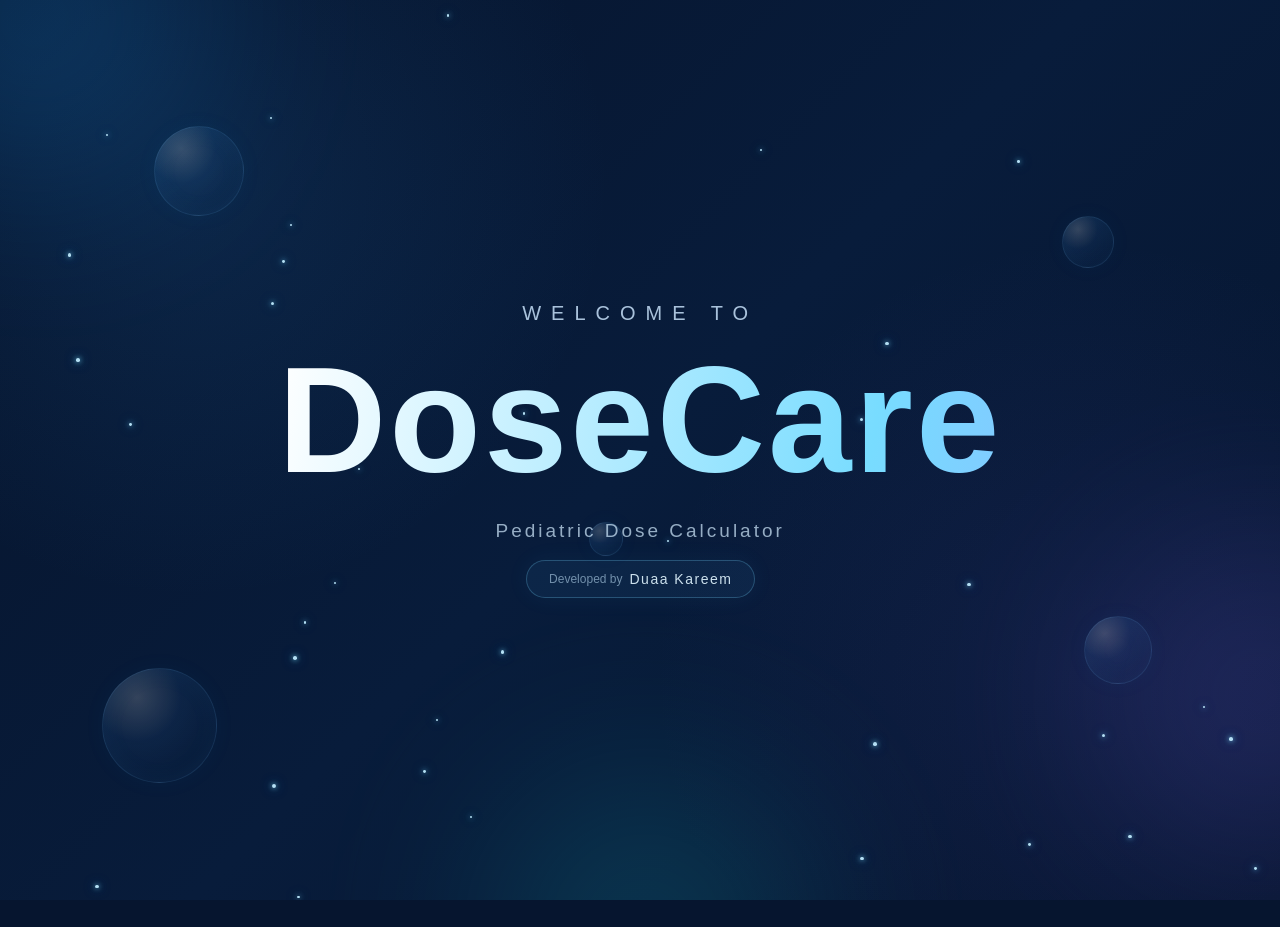
==== commit f324346b: "Update index.html" ====
--- a/index.html
+++ b/index.html
@@ -583,10 +583,14 @@
     <!-- =================================
          MAIN SCRIPT
     ================================= -->
+<script src="medicine.js"></script>
+
+<script src="antibiotics.js"></script>
+<script src="analgesics.js"></script>
+
 <script src="theme.js"></script>
-    <script src="script.js"></script>
-
-
+<script src="app.js"></script>
+<script src="script.js"></script>
 </body>
 
 </html>
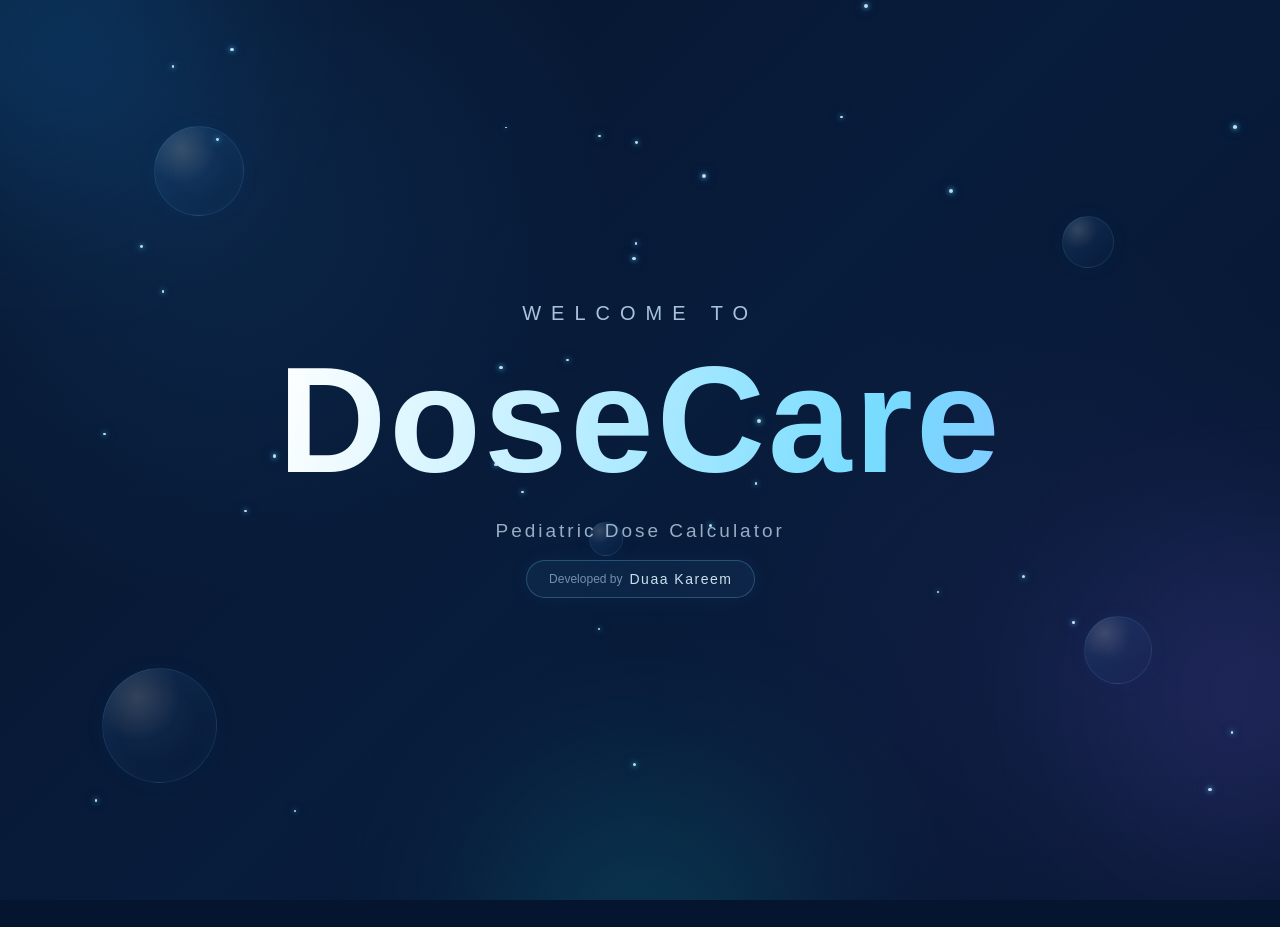
==== commit d250fa74: "Update index.html" ====
--- a/index.html
+++ b/index.html
@@ -583,12 +583,11 @@
     <!-- =================================
          MAIN SCRIPT
     ================================= -->
-<script src="medicine.js"></script>
-
+<script src="theme.js"></script>
+
+<script src="medicines.js"></script>
 <script src="antibiotics.js"></script>
-<script src="analgesics.js"></script>
-
-<script src="theme.js"></script>
+
 <script src="app.js"></script>
 <script src="script.js"></script>
 </body>
